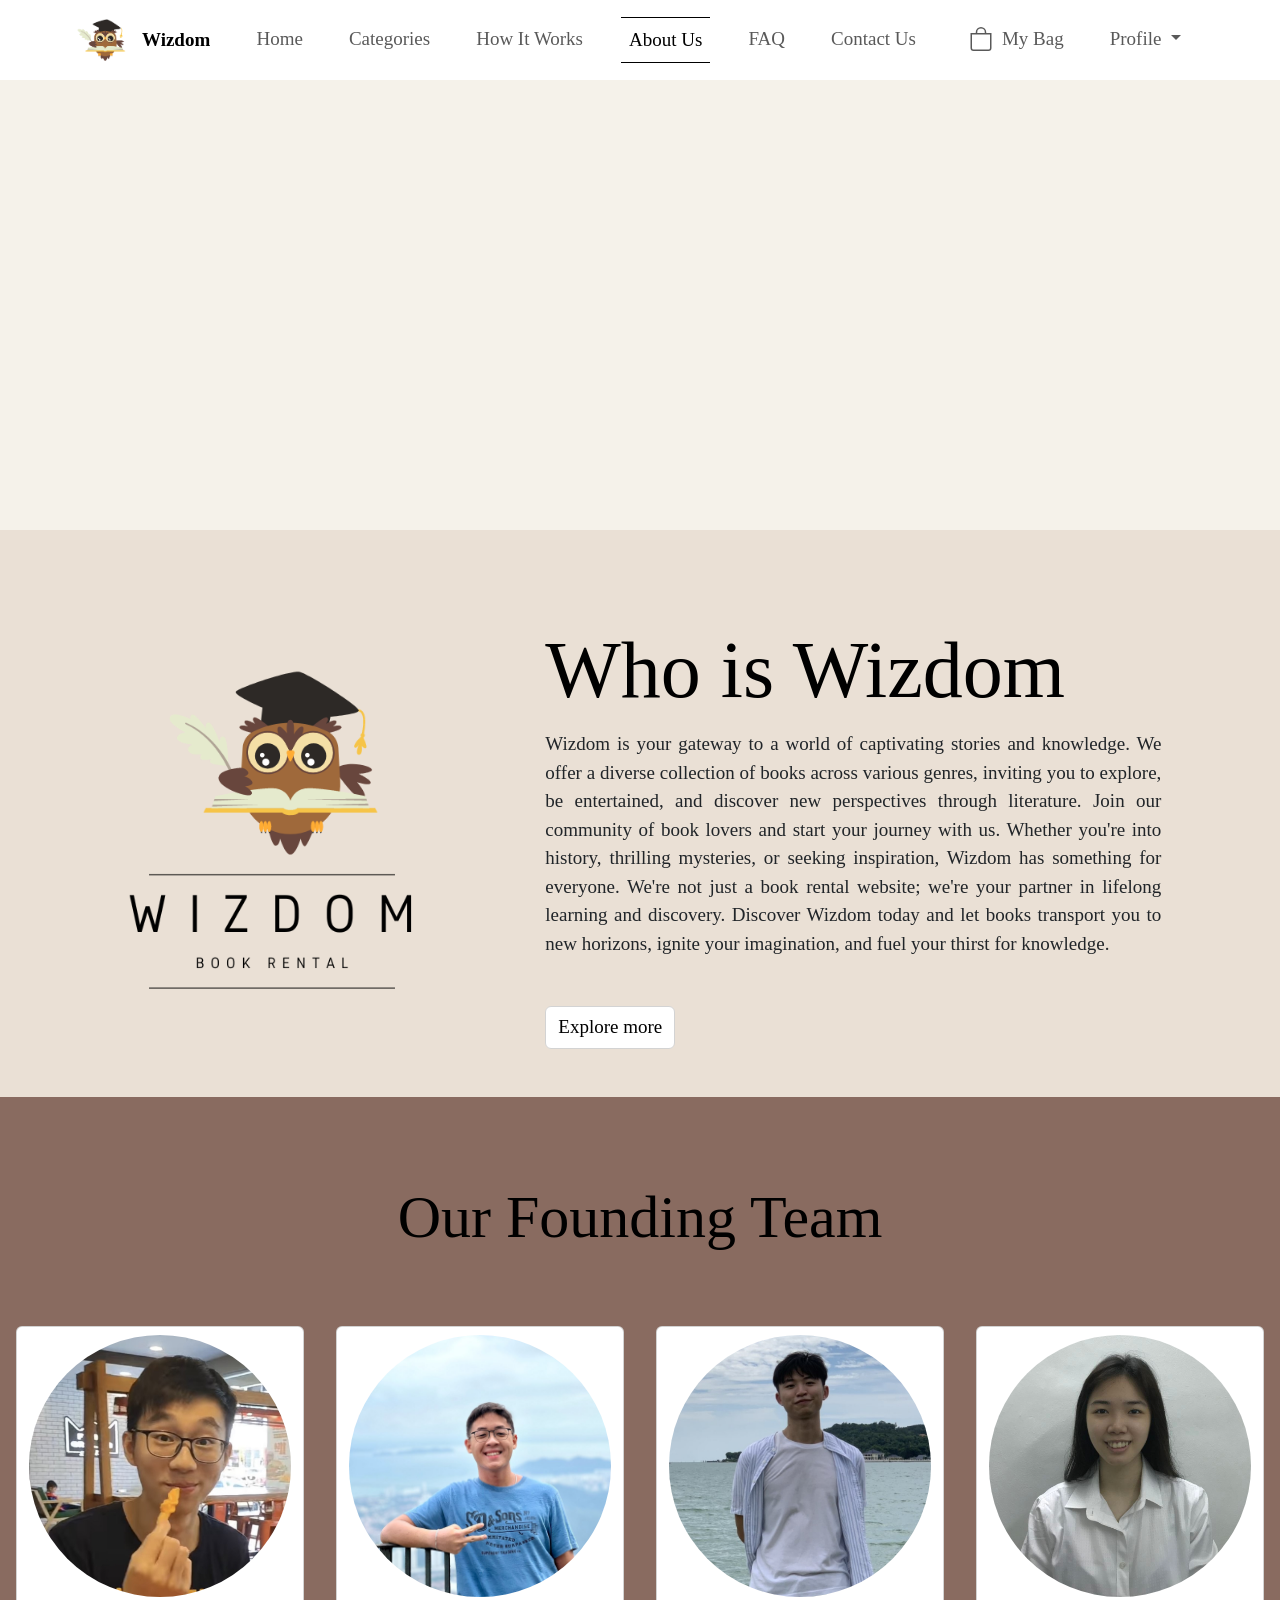
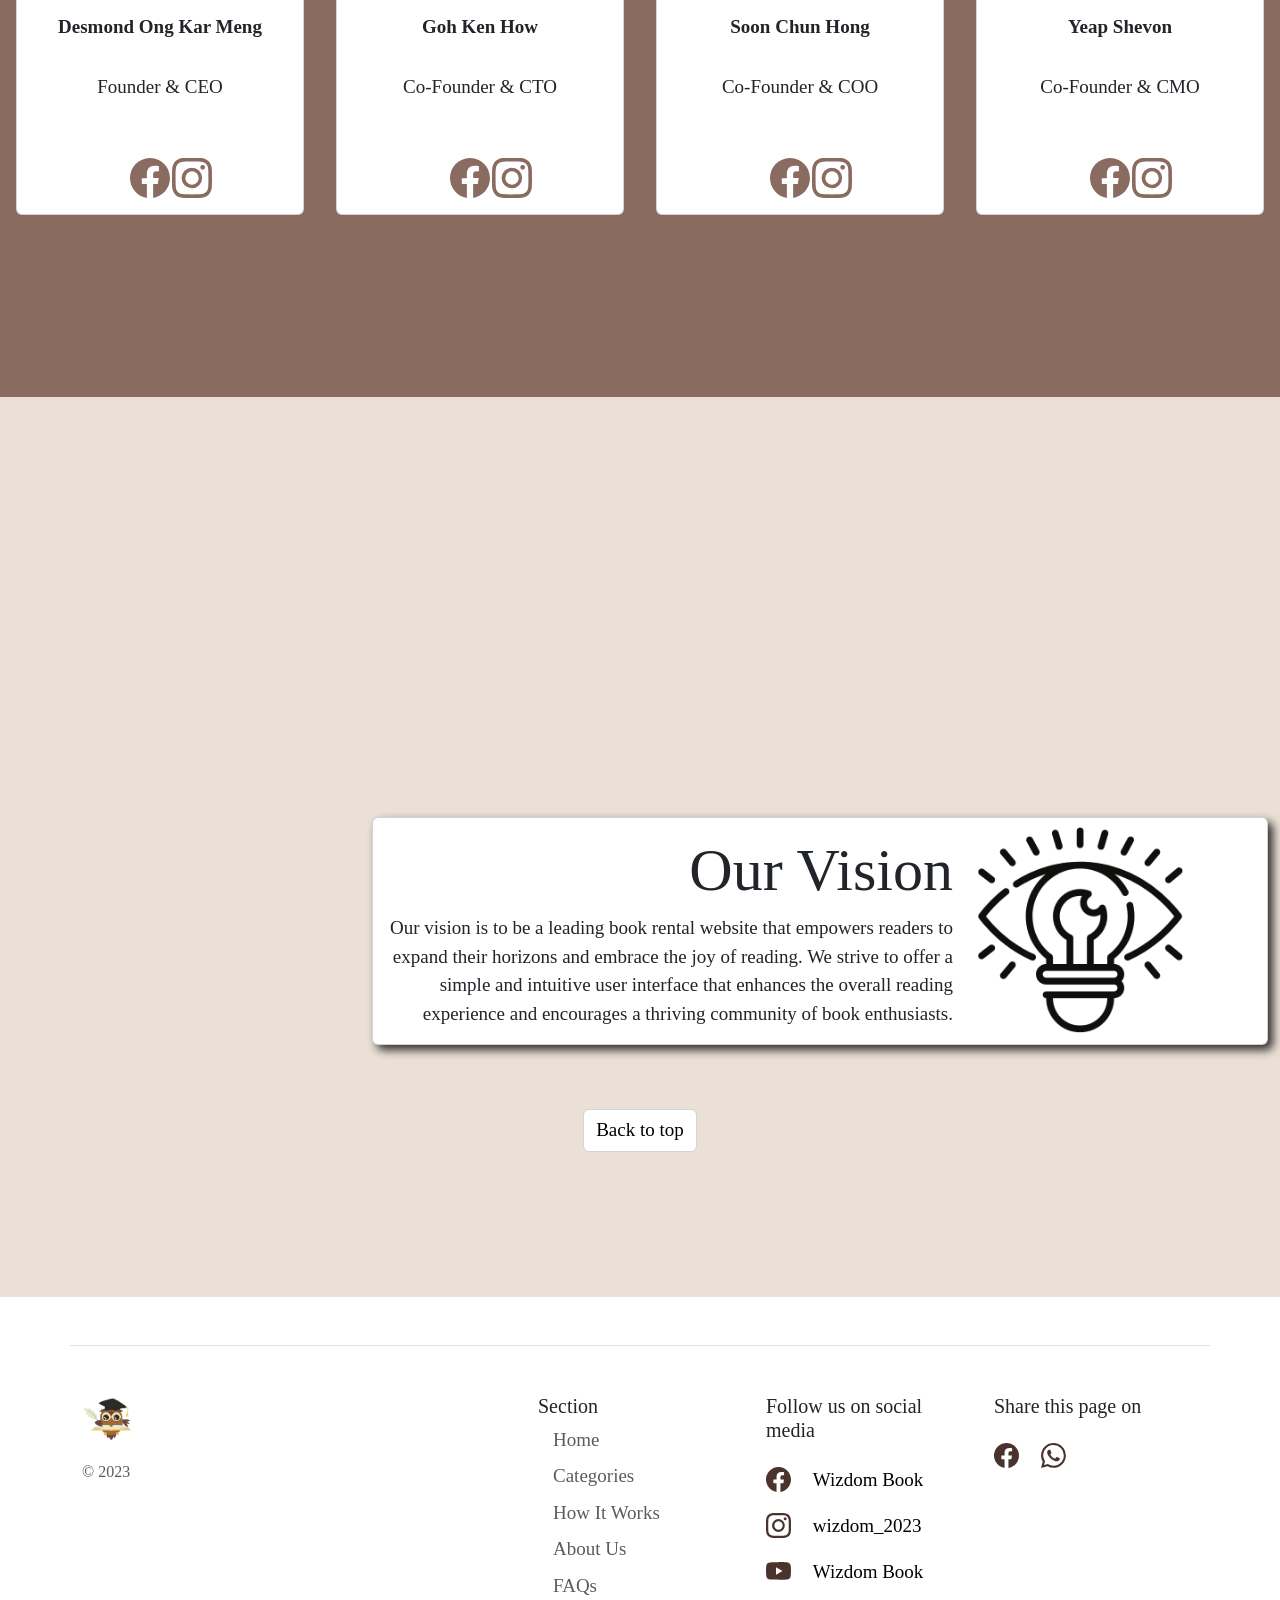
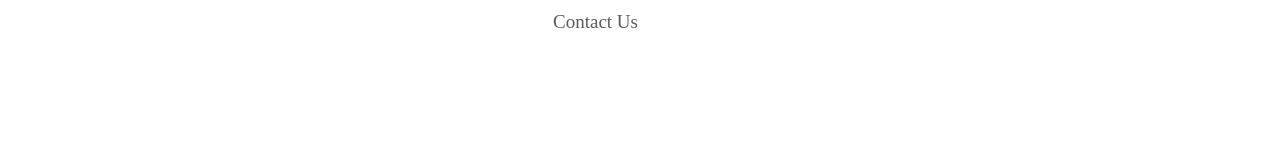
==== about.html @ a6ec418d "done finalizing" ====
<!DOCTYPE html>
<html lang="en">
  <head>
    <meta charset="utf-8" />
    <meta
      name="viewport"
      content="width=device-width, initial-scale=1, shrink-to-fit=no"
    />

    <!-- Website title and favicon -->
    <title>About Us | Wizdom</title>
    <link rel="icon" type="image/x-icon" href="Media/Logo.png" />

    <!-- CSS sources -->
    <link href="styles.css" rel="stylesheet" />
    <link
      href="https://cdn.jsdelivr.net/npm/bootstrap@5.0.2/dist/css/bootstrap.min.css"
      rel="stylesheet"
      integrity="sha384-EVSTQN3/azprG1Anm3QDgpJLIm9Nao0Yz1ztcQTwFspd3yD65VohhpuuCOmLASjC"
      crossorigin="anonymous"
    />
  </head>

  <body>
    <!-- Navigation bar -->
    <section id="navigation-bar">
      <nav class="navbar fixed-top navbar-expand-lg navbar-light" id="navbar">
        <div class="container-fluid" style="width: 90%">
          <!-- Website logo and name -->
          <a class="navbar-brand" href="home.html">
            <img
              src="Media/Logo.png"
              alt="WizdomLogo"
              height="50px"
              width="50px"
            />
          </a>
          <a class="navbar-brand fw-bold" href="home.html">Wizdom</a>

          <!-- Button that toggles the collapsible navigation menu -->
          <button
            class="navbar-toggler"
            type="button"
            data-bs-toggle="collapse"
            data-bs-target="#navbarSupportedContent"
            aria-controls="navbarSupportedContent"
            aria-expanded="false"
            aria-label="Toggle navigation"
          >
            <span class="navbar-toggler-icon"></span>
          </button>

          <!-- Navigation Links -->
          <div
            class="collapse navbar-collapse justify-content-center"
            id="navbarSupportedContent"
          >
            <div class="navbar-nav ms-auto">
              <a class="nav-link" href="home.html"> Home </a>

              <a class="nav-link" href="categories.html"> Categories </a>

              <a class="nav-link" href="howitworks.html"> How It Works </a>

              <a class="nav-link active" aria-current="page" href="#">
                About Us
              </a>

              <a class="nav-link" href="faq.html"> FAQ </a>

              <a class="nav-link" href="contactus.html"> Contact Us </a>
            </div>

            <div class="navbar-nav ms-auto">
              <a class="nav-link" href="bag.html">
                <svg
                  xmlns="http://www.w3.org/2000/svg"
                  width="24"
                  height="24"
                  fill="currentColor"
                  class="bi bi-bag mb-1 me-1"
                  viewBox="0 0 16 16"
                >
                  <path
                    d="M8 1a2.5 2.5 0 0 1 2.5 2.5V4h-5v-.5A2.5 2.5 0 0 1 8 1zm3.5 3v-.5a3.5 3.5 0 1 0-7 0V4H1v10a2 2 0 0 0 2 2h10a2 2 0 0 0 2-2V4h-3.5zM2 5h12v9a1 1 0 0 1-1 1H3a1 1 0 0 1-1-1V5z"
                  />
                </svg>
                My Bag
              </a>

              <li class="nav-item dropdown">
                <a
                  class="nav-link dropdown-toggle"
                  href="#"
                  id="navbarDropdownMenuLink"
                  role="button"
                  data-bs-toggle="dropdown"
                  aria-expanded="false"
                >
                  Profile
                </a>
                <ul
                  class="dropdown-menu"
                  aria-labelledby="navbarDropdownMenuLink"
                >
                  <li>
                    <a class="dropdown-item" href="profile.html">
                      View My Profile
                    </a>
                  </li>
                  <li>
                    <a class="dropdown-item" id="logoutLink"> Log Out </a>
                  </li>
                </ul>
              </li>
            </div>
          </div>
        </div>
      </nav>
    </section>

    <section id="aboutUsSection">
      <section
        class="section fade-in-section align-items-start"
        style="background-color: #eae0d5; height: 100%"
      >
        <div
          class="container-fluid d-flex justify-content-center"
          style="background-color: #f5f2ea"
        >
          <video
            autoplay
            loop
            muted
            style="height: 50vh; max-width: 100%"
            width="100%"
          >
            <source src="Media/AboutUsVideo.mp4" type="video/mp4" />
            Your browser does not support the video tag.
          </video>
        </div>
      </section>
      <section
        class="section align-items-start pb-5"
        style="background-color: #eae0d5; height: 100%"
        id="whoIsWizdomSection"
      >
        <div class="container-fluid">
          <div class="row justify-content-center align-items-center">
            <div class="col-md-4">
              <img src="Media/LogoWithoutBackground.png" class="img-fluid" />
            </div>

            <div class="col-md-6 mx-5 welcome-text-column">
              <div class="section-title">Who is Wizdom</div>

              <div class="section-info">
                Wizdom is your gateway to a world of captivating stories and
                knowledge. We offer a diverse collection of books across various
                genres, inviting you to explore, be entertained, and discover
                new perspectives through literature. Join our community of book
                lovers and start your journey with us. Whether you're into
                history, thrilling mysteries, or seeking inspiration, Wizdom has
                something for everyone. We're not just a book rental website;
                we're your partner in lifelong learning and discovery. Discover
                Wizdom today and let books transport you to new horizons, ignite
                your imagination, and fuel your thirst for knowledge.
              </div>

              <a href="#founderSection" type="button" class="btn home-btn mt-5">
                Explore more
              </a>
            </div>
          </div>
        </div>
      </section>
      <section
        class="section fade-in-section pb-5"
        style="background-color: #896b60"
        id="founderSection"
      >
        <div class="container-fluid">
          <div class="col text-center section-title mt-3">
            Our Founding Team
          </div>
          <div class="row justify-content-center align-items-center mt-5">
            <div class="card mx-3 my-3" style="width: 18rem" id="founder1">
              <img
                src="Media/DesmondOngKarMeng.jpg"
                class="card-img-top rounded-circle img-fluid mt-2"
                alt="DesmondOngKarMeng"
              />
              <div class="card-body section-info text-center fw-bold">
                Desmond Ong Kar Meng
              </div>
              <div class="card-body section-info text-center">
                Founder & CEO
              </div>
              <div class="card-body section-info text-center">
                <div class="row justify-content-center mt-4">
                  <div class="col-md-2 text-center">
                    <a
                      href="https://www.facebook.com/desmond.ongkarmeng"
                      class="facebook-link"
                      target="_blank"
                    >
                      <svg
                        xmlns="http://www.w3.org/2000/svg"
                        width="40"
                        height="40"
                        fill="currentColor"
                        class="bi bi-facebook"
                        viewBox="0 0 16 16"
                      >
                        <path
                          d="M16 8.049c0-4.446-3.582-8.05-8-8.05C3.58 0-.002 3.603-.002 8.05c0 4.017 2.926 7.347 6.75 7.951v-5.625h-2.03V8.05H6.75V6.275c0-2.017 1.195-3.131 3.022-3.131.876 0 1.791.157 1.791.157v1.98h-1.009c-.993 0-1.303.621-1.303 1.258v1.51h2.218l-.354 2.326H9.25V16c3.824-.604 6.75-3.934 6.75-7.951z"
                        />
                      </svg>
                    </a>
                  </div>
                  <div class="col-md-2 text-center">
                    <a
                      href="https://www.instagram.com/desmond_ong/"
                      class="insta-link"
                      target="_blank"
                    >
                      <svg
                        xmlns="http://www.w3.org/2000/svg"
                        width="40"
                        height="40"
                        fill="currentColor"
                        class="bi bi-instagram"
                        viewBox="0 0 16 16"
                      >
                        <path
                          d="M8 0C5.829 0 5.556.01 4.703.048 3.85.088 3.269.222 2.76.42a3.917 3.917 0 0 0-1.417.923A3.927 3.927 0 0 0 .42 2.76C.222 3.268.087 3.85.048 4.7.01 5.555 0 5.827 0 8.001c0 2.172.01 2.444.048 3.297.04.852.174 1.433.372 1.942.205.526.478.972.923 1.417.444.445.89.719 1.416.923.51.198 1.09.333 1.942.372C5.555 15.99 5.827 16 8 16s2.444-.01 3.298-.048c.851-.04 1.434-.174 1.943-.372a3.916 3.916 0 0 0 1.416-.923c.445-.445.718-.891.923-1.417.197-.509.332-1.09.372-1.942C15.99 10.445 16 10.173 16 8s-.01-2.445-.048-3.299c-.04-.851-.175-1.433-.372-1.941a3.926 3.926 0 0 0-.923-1.417A3.911 3.911 0 0 0 13.24.42c-.51-.198-1.092-.333-1.943-.372C10.443.01 10.172 0 7.998 0h.003zm-.717 1.442h.718c2.136 0 2.389.007 3.232.046.78.035 1.204.166 1.486.275.373.145.64.319.92.599.28.28.453.546.598.92.11.281.24.705.275 1.485.039.843.047 1.096.047 3.231s-.008 2.389-.047 3.232c-.035.78-.166 1.203-.275 1.485a2.47 2.47 0 0 1-.599.919c-.28.28-.546.453-.92.598-.28.11-.704.24-1.485.276-.843.038-1.096.047-3.232.047s-2.39-.009-3.233-.047c-.78-.036-1.203-.166-1.485-.276a2.478 2.478 0 0 1-.92-.598 2.48 2.48 0 0 1-.6-.92c-.109-.281-.24-.705-.275-1.485-.038-.843-.046-1.096-.046-3.233 0-2.136.008-2.388.046-3.231.036-.78.166-1.204.276-1.486.145-.373.319-.64.599-.92.28-.28.546-.453.92-.598.282-.11.705-.24 1.485-.276.738-.034 1.024-.044 2.515-.045v.002zm4.988 1.328a.96.96 0 1 0 0 1.92.96.96 0 0 0 0-1.92zm-4.27 1.122a4.109 4.109 0 1 0 0 8.217 4.109 4.109 0 0 0 0-8.217zm0 1.441a2.667 2.667 0 1 1 0 5.334 2.667 2.667 0 0 1 0-5.334z"
                        />
                      </svg>
                    </a>
                  </div>
                </div>
              </div>
            </div>

            <div class="card mx-3 my-3" style="width: 18rem" id="founder2">
              <img
                src="Media/GohKenHow.jpg"
                class="card-img-top rounded-circle img-fluid mt-2"
                alt="GohKenHow"
              />
              <div class="card-body section-info text-center fw-bold">
                Goh Ken How
              </div>
              <div class="card-body section-info text-center">
                Co-Founder & CTO
              </div>
              <div class="card-body section-info text-center">
                <div class="row justify-content-center mt-4">
                  <div class="col-md-2 text-center">
                    <a
                      href="https://www.facebook.com/sasuke.goh.96"
                      class="facebook-link"
                      target="_blank"
                    >
                      <svg
                        xmlns="http://www.w3.org/2000/svg"
                        width="40"
                        height="40"
                        fill="currentColor"
                        class="bi bi-facebook"
                        viewBox="0 0 16 16"
                      >
                        <path
                          d="M16 8.049c0-4.446-3.582-8.05-8-8.05C3.58 0-.002 3.603-.002 8.05c0 4.017 2.926 7.347 6.75 7.951v-5.625h-2.03V8.05H6.75V6.275c0-2.017 1.195-3.131 3.022-3.131.876 0 1.791.157 1.791.157v1.98h-1.009c-.993 0-1.303.621-1.303 1.258v1.51h2.218l-.354 2.326H9.25V16c3.824-.604 6.75-3.934 6.75-7.951z"
                        />
                      </svg>
                    </a>
                  </div>
                  <div class="col-md-2 text-center">
                    <a
                      href="https://www.instagram.com/__kenhow__/"
                      class="insta-link"
                      target="_blank"
                    >
                      <svg
                        xmlns="http://www.w3.org/2000/svg"
                        width="40"
                        height="40"
                        fill="currentColor"
                        class="bi bi-instagram"
                        viewBox="0 0 16 16"
                      >
                        <path
                          d="M8 0C5.829 0 5.556.01 4.703.048 3.85.088 3.269.222 2.76.42a3.917 3.917 0 0 0-1.417.923A3.927 3.927 0 0 0 .42 2.76C.222 3.268.087 3.85.048 4.7.01 5.555 0 5.827 0 8.001c0 2.172.01 2.444.048 3.297.04.852.174 1.433.372 1.942.205.526.478.972.923 1.417.444.445.89.719 1.416.923.51.198 1.09.333 1.942.372C5.555 15.99 5.827 16 8 16s2.444-.01 3.298-.048c.851-.04 1.434-.174 1.943-.372a3.916 3.916 0 0 0 1.416-.923c.445-.445.718-.891.923-1.417.197-.509.332-1.09.372-1.942C15.99 10.445 16 10.173 16 8s-.01-2.445-.048-3.299c-.04-.851-.175-1.433-.372-1.941a3.926 3.926 0 0 0-.923-1.417A3.911 3.911 0 0 0 13.24.42c-.51-.198-1.092-.333-1.943-.372C10.443.01 10.172 0 7.998 0h.003zm-.717 1.442h.718c2.136 0 2.389.007 3.232.046.78.035 1.204.166 1.486.275.373.145.64.319.92.599.28.28.453.546.598.92.11.281.24.705.275 1.485.039.843.047 1.096.047 3.231s-.008 2.389-.047 3.232c-.035.78-.166 1.203-.275 1.485a2.47 2.47 0 0 1-.599.919c-.28.28-.546.453-.92.598-.28.11-.704.24-1.485.276-.843.038-1.096.047-3.232.047s-2.39-.009-3.233-.047c-.78-.036-1.203-.166-1.485-.276a2.478 2.478 0 0 1-.92-.598 2.48 2.48 0 0 1-.6-.92c-.109-.281-.24-.705-.275-1.485-.038-.843-.046-1.096-.046-3.233 0-2.136.008-2.388.046-3.231.036-.78.166-1.204.276-1.486.145-.373.319-.64.599-.92.28-.28.546-.453.92-.598.282-.11.705-.24 1.485-.276.738-.034 1.024-.044 2.515-.045v.002zm4.988 1.328a.96.96 0 1 0 0 1.92.96.96 0 0 0 0-1.92zm-4.27 1.122a4.109 4.109 0 1 0 0 8.217 4.109 4.109 0 0 0 0-8.217zm0 1.441a2.667 2.667 0 1 1 0 5.334 2.667 2.667 0 0 1 0-5.334z"
                        />
                      </svg>
                    </a>
                  </div>
                </div>
              </div>
            </div>
            <div class="card mx-3 my-3" style="width: 18rem" id="founder3">
              <img
                src="Media/SoonChunHong.jpg"
                class="card-img-top rounded-circle img-fluid mt-2"
                alt="SoonChunHong"
              />
              <div class="card-body section-info text-center fw-bold">
                Soon Chun Hong
              </div>
              <div class="card-body section-info text-center">
                Co-Founder & COO
              </div>
              <div class="card-body section-info text-center">
                <div class="row justify-content-center mt-4">
                  <div class="col-md-2 text-center">
                    <a
                      href="https://www.facebook.com/chong.soon.338"
                      class="facebook-link"
                      target="_blank"
                    >
                      <svg
                        xmlns="http://www.w3.org/2000/svg"
                        width="40"
                        height="40"
                        fill="currentColor"
                        class="bi bi-facebook"
                        viewBox="0 0 16 16"
                      >
                        <path
                          d="M16 8.049c0-4.446-3.582-8.05-8-8.05C3.58 0-.002 3.603-.002 8.05c0 4.017 2.926 7.347 6.75 7.951v-5.625h-2.03V8.05H6.75V6.275c0-2.017 1.195-3.131 3.022-3.131.876 0 1.791.157 1.791.157v1.98h-1.009c-.993 0-1.303.621-1.303 1.258v1.51h2.218l-.354 2.326H9.25V16c3.824-.604 6.75-3.934 6.75-7.951z"
                        />
                      </svg>
                    </a>
                  </div>
                  <div class="col-md-2 text-center">
                    <a
                      href="https://www.instagram.com/terry_soon_/"
                      class="insta-link"
                      target="_blank"
                    >
                      <svg
                        xmlns="http://www.w3.org/2000/svg"
                        width="40"
                        height="40"
                        fill="currentColor"
                        class="bi bi-instagram"
                        viewBox="0 0 16 16"
                      >
                        <path
                          d="M8 0C5.829 0 5.556.01 4.703.048 3.85.088 3.269.222 2.76.42a3.917 3.917 0 0 0-1.417.923A3.927 3.927 0 0 0 .42 2.76C.222 3.268.087 3.85.048 4.7.01 5.555 0 5.827 0 8.001c0 2.172.01 2.444.048 3.297.04.852.174 1.433.372 1.942.205.526.478.972.923 1.417.444.445.89.719 1.416.923.51.198 1.09.333 1.942.372C5.555 15.99 5.827 16 8 16s2.444-.01 3.298-.048c.851-.04 1.434-.174 1.943-.372a3.916 3.916 0 0 0 1.416-.923c.445-.445.718-.891.923-1.417.197-.509.332-1.09.372-1.942C15.99 10.445 16 10.173 16 8s-.01-2.445-.048-3.299c-.04-.851-.175-1.433-.372-1.941a3.926 3.926 0 0 0-.923-1.417A3.911 3.911 0 0 0 13.24.42c-.51-.198-1.092-.333-1.943-.372C10.443.01 10.172 0 7.998 0h.003zm-.717 1.442h.718c2.136 0 2.389.007 3.232.046.78.035 1.204.166 1.486.275.373.145.64.319.92.599.28.28.453.546.598.92.11.281.24.705.275 1.485.039.843.047 1.096.047 3.231s-.008 2.389-.047 3.232c-.035.78-.166 1.203-.275 1.485a2.47 2.47 0 0 1-.599.919c-.28.28-.546.453-.92.598-.28.11-.704.24-1.485.276-.843.038-1.096.047-3.232.047s-2.39-.009-3.233-.047c-.78-.036-1.203-.166-1.485-.276a2.478 2.478 0 0 1-.92-.598 2.48 2.48 0 0 1-.6-.92c-.109-.281-.24-.705-.275-1.485-.038-.843-.046-1.096-.046-3.233 0-2.136.008-2.388.046-3.231.036-.78.166-1.204.276-1.486.145-.373.319-.64.599-.92.28-.28.546-.453.92-.598.282-.11.705-.24 1.485-.276.738-.034 1.024-.044 2.515-.045v.002zm4.988 1.328a.96.96 0 1 0 0 1.92.96.96 0 0 0 0-1.92zm-4.27 1.122a4.109 4.109 0 1 0 0 8.217 4.109 4.109 0 0 0 0-8.217zm0 1.441a2.667 2.667 0 1 1 0 5.334 2.667 2.667 0 0 1 0-5.334z"
                        />
                      </svg>
                    </a>
                  </div>
                </div>
              </div>
            </div>
            <div class="card mx-3 my-3" style="width: 18rem" id="founder4">
              <img
                src="Media/YeapShevon.jpg"
                class="card-img-top rounded-circle img-fluid mt-2"
                alt="YeapShevon"
              />
              <div class="card-body section-info text-center fw-bold">
                Yeap Shevon
              </div>
              <div class="card-body section-info text-center">
                Co-Founder & CMO
              </div>
              <div class="card-body section-info text-center">
                <div class="row justify-content-center mt-4">
                  <div class="col-md-2 text-center">
                    <a
                      href="https://www.facebook.com/yeap.vonvon"
                      class="facebook-link"
                      target="_blank"
                    >
                      <svg
                        xmlns="http://www.w3.org/2000/svg"
                        width="40"
                        height="40"
                        fill="currentColor"
                        class="bi bi-facebook"
                        viewBox="0 0 16 16"
                      >
                        <path
                          d="M16 8.049c0-4.446-3.582-8.05-8-8.05C3.58 0-.002 3.603-.002 8.05c0 4.017 2.926 7.347 6.75 7.951v-5.625h-2.03V8.05H6.75V6.275c0-2.017 1.195-3.131 3.022-3.131.876 0 1.791.157 1.791.157v1.98h-1.009c-.993 0-1.303.621-1.303 1.258v1.51h2.218l-.354 2.326H9.25V16c3.824-.604 6.75-3.934 6.75-7.951z"
                        />
                      </svg>
                    </a>
                  </div>
                  <div class="col-md-2 text-center">
                    <a
                      href="https://www.instagram.com/shevon_08/"
                      class="insta-link"
                      target="_blank"
                    >
                      <svg
                        xmlns="http://www.w3.org/2000/svg"
                        width="40"
                        height="40"
                        fill="currentColor"
                        class="bi bi-instagram"
                        viewBox="0 0 16 16"
                      >
                        <path
                          d="M8 0C5.829 0 5.556.01 4.703.048 3.85.088 3.269.222 2.76.42a3.917 3.917 0 0 0-1.417.923A3.927 3.927 0 0 0 .42 2.76C.222 3.268.087 3.85.048 4.7.01 5.555 0 5.827 0 8.001c0 2.172.01 2.444.048 3.297.04.852.174 1.433.372 1.942.205.526.478.972.923 1.417.444.445.89.719 1.416.923.51.198 1.09.333 1.942.372C5.555 15.99 5.827 16 8 16s2.444-.01 3.298-.048c.851-.04 1.434-.174 1.943-.372a3.916 3.916 0 0 0 1.416-.923c.445-.445.718-.891.923-1.417.197-.509.332-1.09.372-1.942C15.99 10.445 16 10.173 16 8s-.01-2.445-.048-3.299c-.04-.851-.175-1.433-.372-1.941a3.926 3.926 0 0 0-.923-1.417A3.911 3.911 0 0 0 13.24.42c-.51-.198-1.092-.333-1.943-.372C10.443.01 10.172 0 7.998 0h.003zm-.717 1.442h.718c2.136 0 2.389.007 3.232.046.78.035 1.204.166 1.486.275.373.145.64.319.92.599.28.28.453.546.598.92.11.281.24.705.275 1.485.039.843.047 1.096.047 3.231s-.008 2.389-.047 3.232c-.035.78-.166 1.203-.275 1.485a2.47 2.47 0 0 1-.599.919c-.28.28-.546.453-.92.598-.28.11-.704.24-1.485.276-.843.038-1.096.047-3.232.047s-2.39-.009-3.233-.047c-.78-.036-1.203-.166-1.485-.276a2.478 2.478 0 0 1-.92-.598 2.48 2.48 0 0 1-.6-.92c-.109-.281-.24-.705-.275-1.485-.038-.843-.046-1.096-.046-3.233 0-2.136.008-2.388.046-3.231.036-.78.166-1.204.276-1.486.145-.373.319-.64.599-.92.28-.28.546-.453.92-.598.282-.11.705-.24 1.485-.276.738-.034 1.024-.044 2.515-.045v.002zm4.988 1.328a.96.96 0 1 0 0 1.92.96.96 0 0 0 0-1.92zm-4.27 1.122a4.109 4.109 0 1 0 0 8.217 4.109 4.109 0 0 0 0-8.217zm0 1.441a2.667 2.667 0 1 1 0 5.334 2.667 2.667 0 0 1 0-5.334z"
                        />
                      </svg>
                    </a>
                  </div>
                </div>
              </div>
            </div>
          </div>
          <div class="col-md-3 mx-auto d-flex justify-content-center">
            <a
              href="#missionVisionSection"
              type="button"
              class="btn home-btn mt-5 mb-5"
            >
              Explore more
            </a>
          </div>
        </div>
      </section>
      <section
        class="section fade-in-section pb-5"
        style="background-color: #eae0d5"
        id="missionVisionSection"
      >
        <div class="container-fluid">
          <div
            class="card mb-3 me-auto text-start"
            style="max-width: 70vw"
            id="missionCard"
          >
            <div class="row g-0">
              <div class="col-md-3">
                <img
                  src="Media/Mission.png"
                  height="250px"
                  width="250px"
                  class="img-fluid rounded-start"
                  alt="MissionIcon"
                />
              </div>
              <div class="col-md-8">
                <div class="card-body">
                  <h5 class="card-title section-title">Our Mission</h5>
                  <p class="card-text section-info text-start">
                    Our mission is to foster a love for reading and lifelong
                    learning by providing a wide selection of books across
                    various genres and categories. We aim to connect readers
                    from around the world and create a platform that encourages
                    exploration and discovery through literature.
                  </p>
                </div>
              </div>
            </div>
          </div>
          <div
            class="card mb-3 ms-auto text-end"
            style="max-width: 70vw"
            id="visionCard"
          >
            <div class="row g-0">
              <div class="col-md-8">
                <div class="card-body">
                  <h5 class="card-title section-title">Our Vision</h5>
                  <p class="card-text section-info text-end">
                    Our vision is to be a leading book rental website that
                    empowers readers to expand their horizons and embrace the
                    joy of reading. We strive to offer a simple and intuitive
                    user interface that enhances the overall reading experience
                    and encourages a thriving community of book enthusiasts.
                  </p>
                </div>
              </div>
              <div class="col-md-3">
                <img
                  src="Media/Vision.png"
                  height="250px"
                  width="250px"
                  class="img-fluid rounded-start"
                  alt="VisionIcon"
                />
              </div>
            </div>
          </div>

          <div class="col-md-3 mx-auto d-flex justify-content-center">
            <a href="#" type="button" class="btn home-btn mt-5">
              Back to top
            </a>
          </div>
        </div>
      </section>
    </section>
    <section id="footer">
      <div class="container">
        <footer
          class="row row-cols-1 row-cols-sm-2 row-cols-md-5 py-5 my-5 border-top"
        >
          <div class="col mb-3">
            <a
              href="home.html"
              class="d-flex align-items-center mb-3 link-dark text-decoration-none"
            >
              <img src="Media/Logo.png" width="50" height="50" />
            </a>
            <p class="text-muted">&copy; 2023</p>
          </div>

          <div class="col mb-3"></div>

          <div class="col mb-3">
            <h5>Section</h5>
            <ul class="nav flex-column">
              <li class="nav-item mb-2">
                <a href="home.html" class="nav-link p-0 text-muted">Home</a>
              </li>
              <li class="nav-item mb-2">
                <a href="categories.html" class="nav-link p-0 text-muted"
                  >Categories</a
                >
              </li>
              <li class="nav-item mb-2">
                <a href="howitworks.html" class="nav-link p-0 text-muted"
                  >How It Works</a
                >
              </li>
              <li class="nav-item mb-2">
                <a href="#" class="nav-link p-0 text-muted">About Us</a>
              </li>
              <li class="nav-item mb-2">
                <a href="faq.html" class="nav-link p-0 text-muted">FAQs</a>
              </li>
              <li class="nav-item mb-2">
                <a href="contactus.html" class="nav-link p-0 text-muted"
                  >Contact Us</a
                >
              </li>
            </ul>
          </div>

          <div class="col mb-3">
            <div class="col-md-11">
              <h5>Follow us on social media</h5>
            </div>

            <div class="col-md-11 row">
              <div class="col-md-3 section-info mt-3">
                <svg
                  xmlns="http://www.w3.org/2000/svg"
                  width="25"
                  height="25"
                  fill="#4A332D"
                  class="bi bi-facebook me-1 mb-1"
                  viewBox="0 0 16 16"
                >
                  <path
                    d="M16 8.049c0-4.446-3.582-8.05-8-8.05C3.58 0-.002 3.603-.002 8.05c0 4.017 2.926 7.347 6.75 7.951v-5.625h-2.03V8.05H6.75V6.275c0-2.017 1.195-3.131 3.022-3.131.876 0 1.791.157 1.791.157v1.98h-1.009c-.993 0-1.303.621-1.303 1.258v1.51h2.218l-.354 2.326H9.25V16c3.824-.604 6.75-3.934 6.75-7.951z"
                  />
                </svg>
              </div>
              <div class="col-md-9 section-info mt-3">
                <a
                  href="https://www.facebook.com/Wizdom.book1/"
                  target="_blank"
                  id="facebookLink"
                >
                  Wizdom Book
                </a>
              </div>
            </div>
            <div class="col-md-11 row">
              <div class="col-md-3 section-info mt-3">
                <svg
                  xmlns="http://www.w3.org/2000/svg"
                  width="25"
                  height="25"
                  fill="#4A332D"
                  class="bi bi-instagram me-1 mb-1"
                  viewBox="0 0 16 16"
                >
                  <path
                    d="M8 0C5.829 0 5.556.01 4.703.048 3.85.088 3.269.222 2.76.42a3.917 3.917 0 0 0-1.417.923A3.927 3.927 0 0 0 .42 2.76C.222 3.268.087 3.85.048 4.7.01 5.555 0 5.827 0 8.001c0 2.172.01 2.444.048 3.297.04.852.174 1.433.372 1.942.205.526.478.972.923 1.417.444.445.89.719 1.416.923.51.198 1.09.333 1.942.372C5.555 15.99 5.827 16 8 16s2.444-.01 3.298-.048c.851-.04 1.434-.174 1.943-.372a3.916 3.916 0 0 0 1.416-.923c.445-.445.718-.891.923-1.417.197-.509.332-1.09.372-1.942C15.99 10.445 16 10.173 16 8s-.01-2.445-.048-3.299c-.04-.851-.175-1.433-.372-1.941a3.926 3.926 0 0 0-.923-1.417A3.911 3.911 0 0 0 13.24.42c-.51-.198-1.092-.333-1.943-.372C10.443.01 10.172 0 7.998 0h.003zm-.717 1.442h.718c2.136 0 2.389.007 3.232.046.78.035 1.204.166 1.486.275.373.145.64.319.92.599.28.28.453.546.598.92.11.281.24.705.275 1.485.039.843.047 1.096.047 3.231s-.008 2.389-.047 3.232c-.035.78-.166 1.203-.275 1.485a2.47 2.47 0 0 1-.599.919c-.28.28-.546.453-.92.598-.28.11-.704.24-1.485.276-.843.038-1.096.047-3.232.047s-2.39-.009-3.233-.047c-.78-.036-1.203-.166-1.485-.276a2.478 2.478 0 0 1-.92-.598 2.48 2.48 0 0 1-.6-.92c-.109-.281-.24-.705-.275-1.485-.038-.843-.046-1.096-.046-3.233 0-2.136.008-2.388.046-3.231.036-.78.166-1.204.276-1.486.145-.373.319-.64.599-.92.28-.28.546-.453.92-.598.282-.11.705-.24 1.485-.276.738-.034 1.024-.044 2.515-.045v.002zm4.988 1.328a.96.96 0 1 0 0 1.92.96.96 0 0 0 0-1.92zm-4.27 1.122a4.109 4.109 0 1 0 0 8.217 4.109 4.109 0 0 0 0-8.217zm0 1.441a2.667 2.667 0 1 1 0 5.334 2.667 2.667 0 0 1 0-5.334z"
                  />
                </svg>
              </div>
              <div class="col-md-9 section-info mt-3">
                <a
                  href="https://www.instagram.com/wizdom_2023/"
                  target="_blank"
                  id="instaLink"
                >
                  wizdom_2023
                </a>
              </div>
            </div>
            <div class="col-md-11 row">
              <div class="col-md-3 section-info mt-3">
                <svg
                  xmlns="http://www.w3.org/2000/svg"
                  width="25"
                  height="25"
                  fill="#4A332D"
                  class="bi bi-youtube me-1 mb-1"
                  viewBox="0 0 16 16"
                >
                  <path
                    d="M8.051 1.999h.089c.822.003 4.987.033 6.11.335a2.01 2.01 0 0 1 1.415 1.42c.101.38.172.883.22 1.402l.01.104.022.26.008.104c.065.914.073 1.77.074 1.957v.075c-.001.194-.01 1.108-.082 2.06l-.008.105-.009.104c-.05.572-.124 1.14-.235 1.558a2.007 2.007 0 0 1-1.415 1.42c-1.16.312-5.569.334-6.18.335h-.142c-.309 0-1.587-.006-2.927-.052l-.17-.006-.087-.004-.171-.007-.171-.007c-1.11-.049-2.167-.128-2.654-.26a2.007 2.007 0 0 1-1.415-1.419c-.111-.417-.185-.986-.235-1.558L.09 9.82l-.008-.104A31.4 31.4 0 0 1 0 7.68v-.123c.002-.215.01-.958.064-1.778l.007-.103.003-.052.008-.104.022-.26.01-.104c.048-.519.119-1.023.22-1.402a2.007 2.007 0 0 1 1.415-1.42c.487-.13 1.544-.21 2.654-.26l.17-.007.172-.006.086-.003.171-.007A99.788 99.788 0 0 1 7.858 2h.193zM6.4 5.209v4.818l4.157-2.408L6.4 5.209z"
                  />
                </svg>
              </div>
              <div class="col-md-9 section-info mt-3">
                <a
                  href="https://www.youtube.com/channel/UC8SMWzkFEbGFroKqyXRJFdA"
                  target="_blank"
                  id="youtubeLink"
                >
                  Wizdom Book
                </a>
              </div>
            </div>
          </div>

          <div class="col mb-3">
            <div class="col-md-11">
              <h5>Share this page on</h5>
            </div>

            <div class="col-md-11 row" id="socialMediaShare">
              <div class="col-md-3 section-info mt-3">
                <a
                  href="https://www.facebook.com/sharer/sharer.php?u=https://www.facebook.com/Wizdom.book1/"
                  target="_blank"
                >
                  <svg
                    xmlns="http://www.w3.org/2000/svg"
                    width="25"
                    height="25"
                    fill="#4A332D"
                    class="bi bi-facebook me-1 mb-1"
                    viewBox="0 0 16 16"
                  >
                    <path
                      d="M16 8.049c0-4.446-3.582-8.05-8-8.05C3.58 0-.002 3.603-.002 8.05c0 4.017 2.926 7.347 6.75 7.951v-5.625h-2.03V8.05H6.75V6.275c0-2.017 1.195-3.131 3.022-3.131.876 0 1.791.157 1.791.157v1.98h-1.009c-.993 0-1.303.621-1.303 1.258v1.51h2.218l-.354 2.326H9.25V16c3.824-.604 6.75-3.934 6.75-7.951z"
                    />
                  </svg>
                </a>
              </div>

              <div class="col-md-1 section-info mt-3">
                <a
                  href="https://api.whatsapp.com/send?text=Hello book lovers! 📚 Explore the world of knowledge with Wizdom, the ultimate book rental website. Discover a wide range of captivating books waiting to be read. Whether you're into thrillers, history, or exploring new genres, Wizdom has something for everyone. 🔗 Visit Wizdom now: [Your Website URL] Share this literary treasure with your friends and embark on a reading adventure together! Happy reading! 📖✨"
                  target="_blank"
                >
                  <svg
                    xmlns="http://www.w3.org/2000/svg"
                    width="25"
                    height="25"
                    fill="#4A332D"
                    class="bi bi-whatsapp me-1 mb-1"
                    viewBox="0 0 16 16"
                  >
                    <path
                      d="M13.601 2.326A7.854 7.854 0 0 0 7.994 0C3.627 0 .068 3.558.064 7.926c0 1.399.366 2.76 1.057 3.965L0 16l4.204-1.102a7.933 7.933 0 0 0 3.79.965h.004c4.368 0 7.926-3.558 7.93-7.93A7.898 7.898 0 0 0 13.6 2.326zM7.994 14.521a6.573 6.573 0 0 1-3.356-.92l-.24-.144-2.494.654.666-2.433-.156-.251a6.56 6.56 0 0 1-1.007-3.505c0-3.626 2.957-6.584 6.591-6.584a6.56 6.56 0 0 1 4.66 1.931 6.557 6.557 0 0 1 1.928 4.66c-.004 3.639-2.961 6.592-6.592 6.592zm3.615-4.934c-.197-.099-1.17-.578-1.353-.646-.182-.065-.315-.099-.445.099-.133.197-.513.646-.627.775-.114.133-.232.148-.43.05-.197-.1-.836-.308-1.592-.985-.59-.525-.985-1.175-1.103-1.372-.114-.198-.011-.304.088-.403.087-.088.197-.232.296-.346.1-.114.133-.198.198-.33.065-.134.034-.248-.015-.347-.05-.099-.445-1.076-.612-1.47-.16-.389-.323-.335-.445-.34-.114-.007-.247-.007-.38-.007a.729.729 0 0 0-.529.247c-.182.198-.691.677-.691 1.654 0 .977.71 1.916.81 2.049.098.133 1.394 2.132 3.383 2.992.47.205.84.326 1.129.418.475.152.904.129 1.246.08.38-.058 1.171-.48 1.338-.943.164-.464.164-.86.114-.943-.049-.084-.182-.133-.38-.232z"
                    />
                  </svg>
                </a>
              </div>
            </div>
          </div>
        </footer>
      </div>
    </section>
    <!-- JavaScripts -->
    <!-- Bootstrap 5 JavaScript library -->
    <script
      src="https://cdn.jsdelivr.net/npm/bootstrap@5.0.2/dist/js/bootstrap.min.js"
      integrity="sha384-cVKIPhGWiC2Al4u+LWgxfKTRIcfu0JTxR+EQDz/bgldoEyl4H0zUF0QKbrJ0EcQF"
      crossorigin="anonymous"
    ></script>

    <!-- jQuery library from CDN -->
    <script src="https://code.jquery.com/jquery-3.6.0.min.js"></script>

    <!-- External JavaScript files -->
    <script src="navbar.js"></script>
    <script src="scrollreveal.min.js"></script>
    <script src="styles.js"></script>
    <script src="about.js"></script>
  </body>
</html>
---- styles.css ----
/* Import font from external source */
@font-face {
  font-family: Gidole;
  src: url(fonts/Gidole-Regular.otf);
}

body {
  font-family: Gidole !important;
}

#profilePicture:hover {
  opacity: 0.6;
}

#exploreWebSection .card-title {
  font-size: 30px;
}

/* Define a class for handling overflow */
.overflowed {
  height: 100% !important;
  /* When overflow occurs, set height to 100% */
}

#missionVisionSection .card,
#workSection .card,
#workSection iframe {
  box-shadow: 5px 5px 10px rgba(0, 0, 0, 0.8);
}

/* Add this CSS to your styles.css file or a custom CSS file */
#navbarSupportedContent {
  background-color: #fff;
  /* Replace 'your-color-here' with your desired background color */
  transition: background-color 0.2s ease-in-out;
}
.owl-container {
  width: 400px;
  height: 300px;
  position: relative;
}

#left-eye,
#right-eye {
  transform-origin: center center;
  animation: blink 2s infinite alternate;
}

@keyframes blink {
  0% {
    transform: scaleY(1);
  }
  100% {
    transform: scaleY(0.1);
  }
}

#exploreWebSection a {
  text-decoration: none !important;
  color: #000000 !important;
}

#signUpLink,
#signInLink,
#contactUsLink,
#rulesAndRegulationsLink,
#founderSection a:not(#founderSection .btn),
#howItWorksLink {
  text-decoration: none !important;
  color: #896b60 !important;
  transition: color 0.2s ease-in-out;
}

#locationLink,
#phoneLink,
#whatsAppLink,
#emailLink,
#facebookLink,
#instaLink,
#youtubeLink {
  text-decoration: none !important;
  color: #000000 !important;
  transition: color 0.2s ease-in-out;
}

#signUpLink:hover,
#signInLink:hover,
#contactUsLink:hover,
#rulesAndRegulationsLink:hover,
#locationLink:hover,
#phoneLink:hover,
#whatsAppLink:hover,
#emailLink:hover,
#facebookLink:hover,
#instaLink:hover,
#youtubeLink:hover,
#founderSection a:not(#founderSection .btn):hover,
#footer .link-dark:hover,
#howItWorksLink:hover {
  color: #6c4a3f !important;
}

#socialMediaShare svg:hover {
  fill: #6c4a3f !important;
}

#signUpLink:focus,
#signInLink:focus,
#contactUsLink:focus,
#rulesAndRegulationsLink:hover,
#locationLink:focus,
#phoneLink:focus,
#whatsAppLink:focus,
#emailLink:focus,
#facebookLink:focus,
#instaLink:focus,
#youtubeLink:focus,
#founderSection a:not(#founderSection .btn):focus,
#footer .link-dark:focus,
#howItWorksLink:focus {
  color: #4a332d !important;
}

#signInSection,
#signUpSection {
  background-color: #f5f2ea;
  border: 2px solid #eae0d5;
  box-shadow: 5px 5px 10px rgba(0, 0, 0, 0.8);
}

#homeWelcomeSection,
#faqWelcomeSection,
#workWelcomeSection,
#aboutUsWelcomeSection,
#contactWelcomeSection {
  background-color: #eae0d5;
}

#signInSection .form-control,
#signUpSection .form-control,
#inquiryForm .form-control {
  border-color: #d3d3d3 !important;
}

#signInSection .form-control:focus,
#signUpSection .form-control:focus,
#inquiryForm .form-control:focus {
  border-color: #d3d3d3 !important;
  box-shadow: 0 0 5px 2px #896b60 !important;
}

#signInSection input,
#signUpSection input,
#inquiryForm input {
  font-size: 20px !important;
}

#signInSection .home-btn,
#signUpSection .home-btn,
#inquiryForm .home-btn {
  width: 100%;
  background-color: #c6ac8f !important;
  transition: background-color 0.2 ease-in-out, color 0.2s ease-in-out;
}

#signInSection .home-btn:hover,
#signUpSection .home-btn:hover,
#inquiryForm .home-btn:hover {
  background-color: #896b60 !important;
  color: #fff !important;
}

#signInSection .home-btn:focus,
#signUpSection .home-btn:focus,
#inquiryForm .home-btn:focus {
  background-color: #6c4a3f !important;
  color: #fff !important;
}

.btn:not(.home-btn),
.home-btn,
.accordion-button {
  background-color: #fff !important;
  border-color: #d3d3d3 !important;
  color: #000000 !important;
  font-size: 19px !important;
  transition: background-color 0.2 ease-in-out, color 0.2s ease-in-out;
}

.dropdown-item:hover {
  background-color: #f5f2ea !important;
}

.btn-primary:hover,
.home-btn:hover,
.accordion-button:hover {
  color: #000000 !important;
  background-color: #f5f2ea !important;
}

.btn-primary:focus,
.btn-primary:active,
.home-btn:focus,
.home-btn:active,
.accordion-button:active,
.accordion-button:focus,
.accordion-button[aria-expanded="true"] {
  color: #000000 !important;
  background-color: #c6ac8f !important;
  box-shadow: none !important;
}

.section {
  display: flex;
  align-items: center;
  justify-content: center;
  width: 100%;
  height: 100vh;
  padding-top: 80px;
}

.navbar {
  height: 80px;
  /* Initial background color of navbar */
  background-color: #fff;

  transition: background-color 0.3s ease-in-out;
}

.navbar-brand,
.nav-link {
  font-size: 19px !important;
}

.modal-body,
.section-info,
.accordion-button {
  font-size: 19px !important;
  text-align: justify !important;
}

#exploreWebSection .card {
  box-shadow: 5px 5px 10px rgba(0, 0, 0, 0.8);
  transition: transform 0.2s ease-in-out, background-color 0.2s ease-in-out;
}

#exploreWebSection .card:hover {
  opacity: 0.8;
  cursor: pointer;
  transform: translateY(-20px) !important;
  box-shadow: 0px 44px 35px 0px rgba(0, 0, 0, 0.8);
}

.nav-link {
  margin: 0px 15px;
  transition: color 0.2s ease-in-out;
}

.navbar-nav .active {
  border-top: 0.1px solid #000000 !important;
  border-bottom: 0.1px solid #000000 !important;
}

.nav-link:hover,
#footer .nav-link:hover {
  color: #000000 !important;
  border-top: 0.1px solid #000000 !important;
  border-bottom: 0.1px solid #000000 !important;
}

.dropdown-item {
  font-size: 19px;
  transition: background-color 0.2s ease-in-out;
}

.dropdown-item:active,
.dropdown-item:focus {
  background-color: #c6ac8f !important;
}

#footer {
  background-color: #fff;
}

/* Navbar color when scrolled */
.navbar-scrolled,
.navbar-scrolled .dropdown-menu,
.navbar-scrolled #navbarSupportedContent,
.navbar-scrolled .dropdown-menu #navbarSupportedContent {
  background-color: #4a332d;
  transition: background-color 0.2s ease-in-out;
}

/* Navs color when scrolled */
.navbar-scrolled .navbar-brand,
.navbar-scrolled .nav-link,
.navbar-scrolled .dropdown-item {
  color: #fff !important;
  transition: color 0.2s ease-in-out;
}

.navbar-scrolled .active {
  color: #c6ac8f !important;
  border-top: 0.1px solid #c6ac8f !important;
  border-bottom: 0.1px solid #c6ac8f !important;
}

.navbar-scrolled .nav-link:hover {
  color: #c6ac8f !important;
  border-top: 0.1px solid #c6ac8f !important;
  border-bottom: 0.1px solid #c6ac8f !important;
}

.navbar-scrolled .dropdown-item:hover {
  color: #c6ac8f !important;
  background-color: #4a332d !important;
}

.section-title {
  font-size: 60px;
  color: #000000;
}

#historySection .section-title,
#historySection .section-info {
  color: #fff;
}

.welcome-text-column .section-title {
  font-size: 80px;
}

#carousel1,
#carousel2,
#carousel3,
#carousel2small,
#carousel1small,
#carousel3small {
  height: 60vh;
}

.carousel-inner {
  height: 45vh;
}

.carousel-indicators,
.carousel-control-next-icon,
.carousel-control-prev-icon {
  filter: invert(1);
}

/* Properties to display book */
.book {
  --book-height: 45vh;
  --book-ratio: 1.6;
  --book-radius: 0px 13px 13px 0px;
}

.book > div {
  height: var(--book-height);
  width: calc(var(--book-height) / var(--book-ratio));
  overflow: auto;
  background-color: #0a0a0a;
  transform: scale(0.9);
  border-radius: 6px;
  transform-origin: left;
  border-radius: var(--book-radius);
}

.book-cover {
  display: flex;
  justify-content: center;
  align-items: center;
  position: absolute;
  z-index: 9;
  text-align: center;
  background: linear-gradient(135deg, black 25%, transparent 25%) -50px 0,
    linear-gradient(225deg, black 25%, transparent 25%) -50px 0,
    linear-gradient(315deg, black 25%, transparent 25%),
    linear-gradient(45deg, black 25%, transparent 25%);
  background-size: 2em 2em;
  background-color: #232323;
  color: white;
  transition: transform 0.4s;
}

.book-cover::before {
  position: absolute;
  width: 0px;
  left: 0;
  top: 0;
  bottom: 0;
}

.book-content {
  background-color: white !important;
  box-shadow: 12px 12px 16px rgba(0, 0, 0, 0.8);
}

.book-cover > div {
  transition: opacity 0s 0.6s;
}

.book:hover > .book-cover {
  transform: rotateY(30deg) scale(0.9);
  opacity: 0.8;
}

.modal-title {
  font-size: 19px;
  font-weight: bold;
}

.modal.modal-zoom.fade:not(.show) .modal-dialog {
  transform: scale(0.9);
}

.modal-backdrop {
  opacity: 0.8 !important;
}

span {
  cursor: pointer;
}

/* Default styles for the bookshelf */
.bookshelf {
  width: 100%;
  display: flex;
  justify-content: center;
  flex-shrink: 0;
  z-index: 0;
  position: relative;
  height: 0px;
  box-sizing: border-box;
  border-bottom: 16px solid #63462d;
  border-left: 20px solid transparent;
  border-right: 20px solid transparent;
  pointer-events: all;
  margin-top: -30px;

  /* Front side of bookshelf */
  &::before {
    content: "";
    position: absolute;
    top: 16px;
    background: linear-gradient(to top, #704f32, #b07c4f, #a47449, #ba8e4a);
    height: 10px;
    width: calc(100% + 40px);
    box-shadow: 0px -1px 6px rgba(0, 0, 0, 0.05),
      0px 4px 16px rgba(0, 0, 0, 0.25);
    z-index: 20;
  }
}

/* On scroll fade in effect */
.fade-in-section {
  opacity: 0;
  /* Initial opacity to hide the section */
  transition: opacity 1.5s ease;
  /* Transition for the fade-in effect */
}

.fade-in-section.active {
  opacity: 1;
  /* Show the section with full opacity */
}

.intro-book {
  top: 0;
  bottom: 0;
  left: 0;
  right: 0;
  width: 18.5rem;
  height: 20.5rem;
  perspective: 70rem;
  cursor: default;
}

.cover {
  background-color: #6c4a3f;
  transform: rotateY(0deg);
  width: 220px;
  height: 320px;
  cursor: default;
}

.page {
  top: 0.25rem;
  left: 0.25rem;
  background-color: #fff;
  transform: rotateY(0deg);
  width: 215px;
  height: 315px;
  text-align: center;
  font-size: 28px;
  color: #000000;
  cursor: default;
}

.page::before,
.page::after {
  display: block;
  content: "";
  padding-bottom: 1rem;
}

.cover,
.page {
  position: absolute;
  padding: 1rem;
  transform-origin: 100% 0;
  border-radius: 5px 0 0 5px;
  box-shadow: inset 3px 0px 20px rgba(0, 0, 0, 0.2),
    0px 0px 15px rgba(0, 0, 0, 0.1);
  box-sizing: border-box;
}

.cover.turn {
  animation: bookCover 3s forwards;
}

.page.turn {
  animation: bookOpen 3s forwards;
}

.page:nth-of-type(1) {
  animation-delay: 0.05s;
}

.page:nth-of-type(2) {
  animation-delay: 0.33s;
}

.page:nth-of-type(3) {
  animation-delay: 0.66s;
}

.page:nth-of-type(4) {
  animation: bookOpen150deg 3s forwards;
  animation-delay: 1.5s;
}

.page:nth-of-type(5) {
  animation: bookOpen30deg 3s forwards;
  animation-delay: 1.2s;
}

.page:nth-of-type(6) {
  animation: bookOpen55deg 3s forwards;
  animation-delay: 1.25s;
}

@keyframes bookOpen {
  30% {
    z-index: 999;
  }

  100% {
    transform: rotateY(180deg);
    z-index: 999;
  }
}

@keyframes bookCover {
  30% {
    z-index: 999;
  }

  100% {
    transform: rotateY(180deg);
    z-index: 1;
  }
}

@keyframes bookOpen150deg {
  30% {
    z-index: 999;
  }

  100% {
    transform: rotateY(150deg);
    z-index: 999;
  }
}

@keyframes bookOpen55deg {
  30% {
    z-index: 999;
  }

  100% {
    transform: rotateY(55deg);
    z-index: 999;
  }
}

@keyframes bookOpen30deg {
  50% {
    z-index: 999;
  }

  100% {
    transform: rotateY(30deg);
    z-index: 999;
  }
}

/* Media query for Large screens (≥1377x1694) */
@media (max-width: 1400px) {
  #welcomeSection .row.justify-content-center.align-items-center {
    flex-direction: column;
    /* Stack columns vertically */
  }

  #welcomeSection .col-md-4.pe-5 {
    margin-bottom: 20px;
    /* Add spacing between columns */
  }

  /* You can also adjust other styles as needed for this specific layout */
}

/* Styles for medium screens (2 columns) */
@media (max-width: 1240px) {
  #instructionSection .col-md-4 {
    flex-basis: calc(50% - 20px);
  }

  #exploreWebSection .col-md-4 {
    flex-basis: calc(50% - 20px);
  }
}

/* Styles for smaller screens (1 column) */
@media (max-width: 872px) {
  #instructionSection .col-md-4 {
    flex-basis: calc(100% - 20px);
  }

  #exploreWebSection .col-md-4 {
    flex-basis: calc(100% - 20px);
  }
}
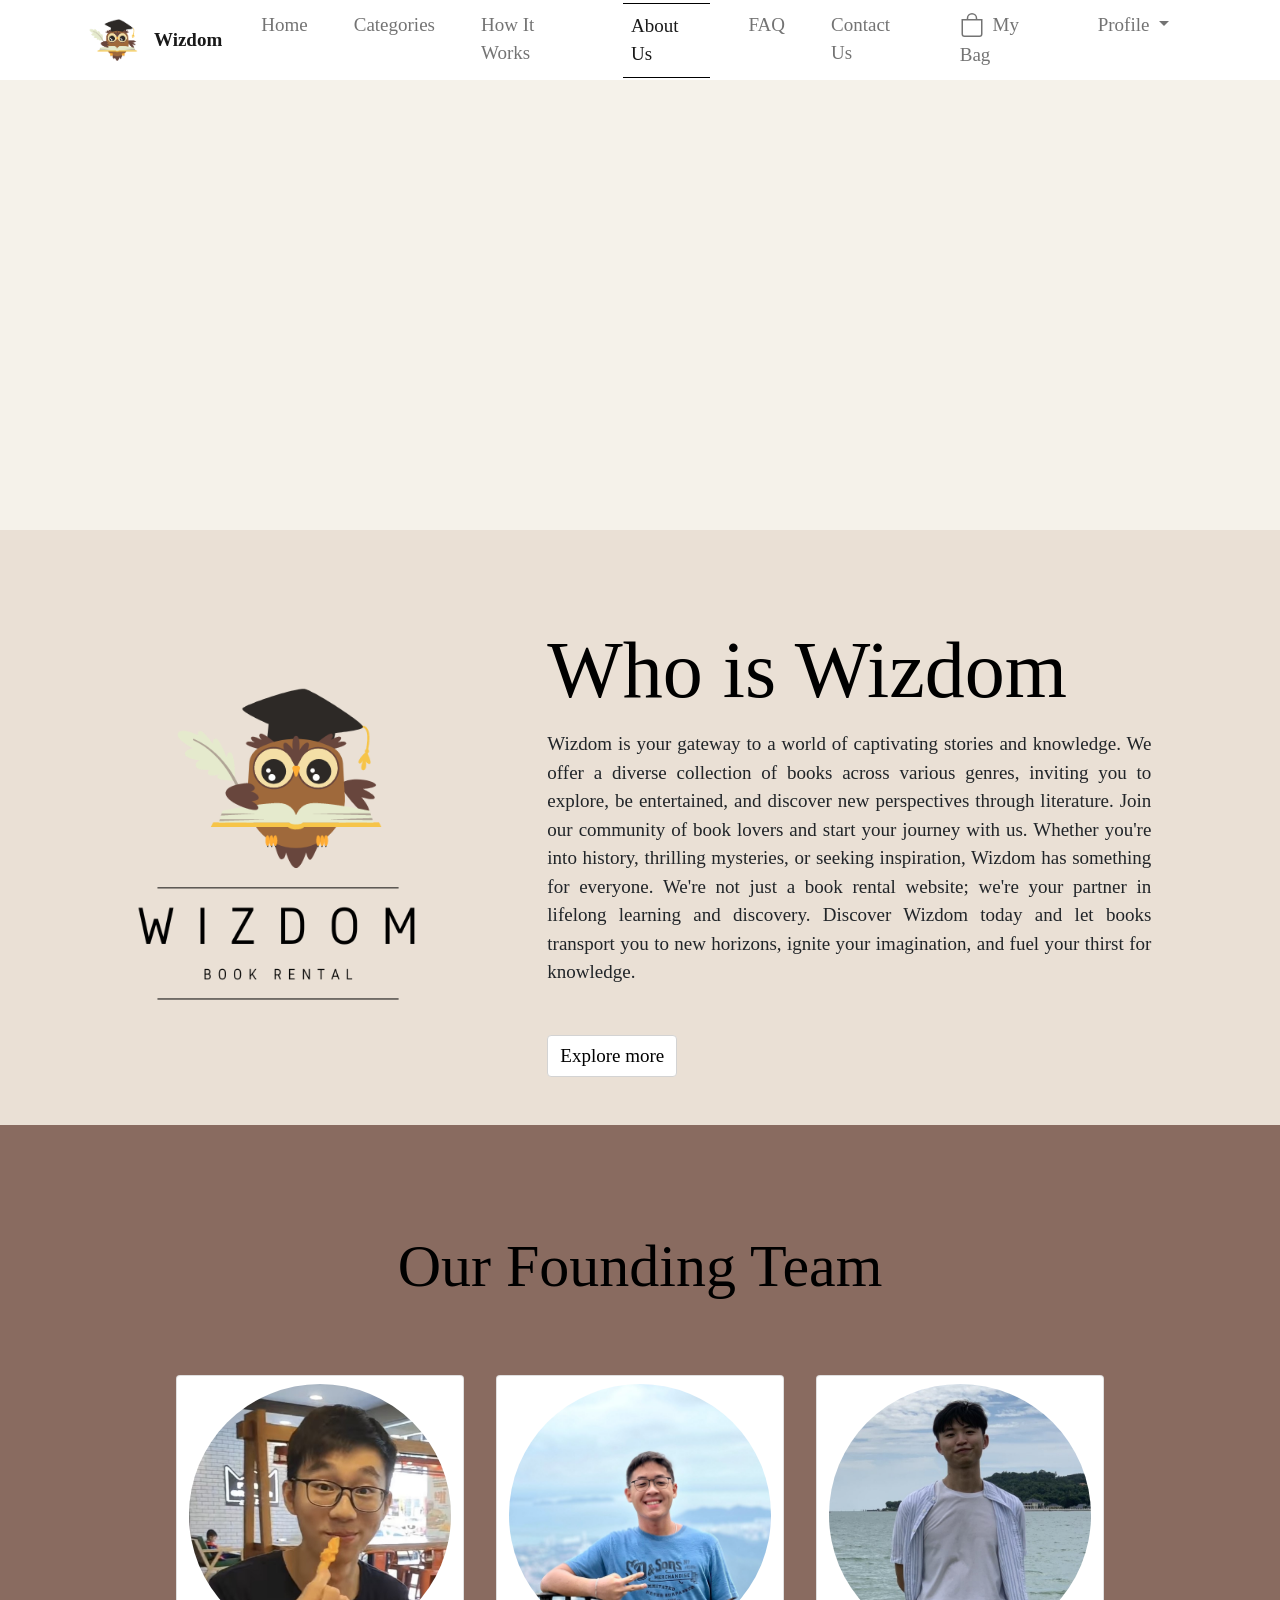
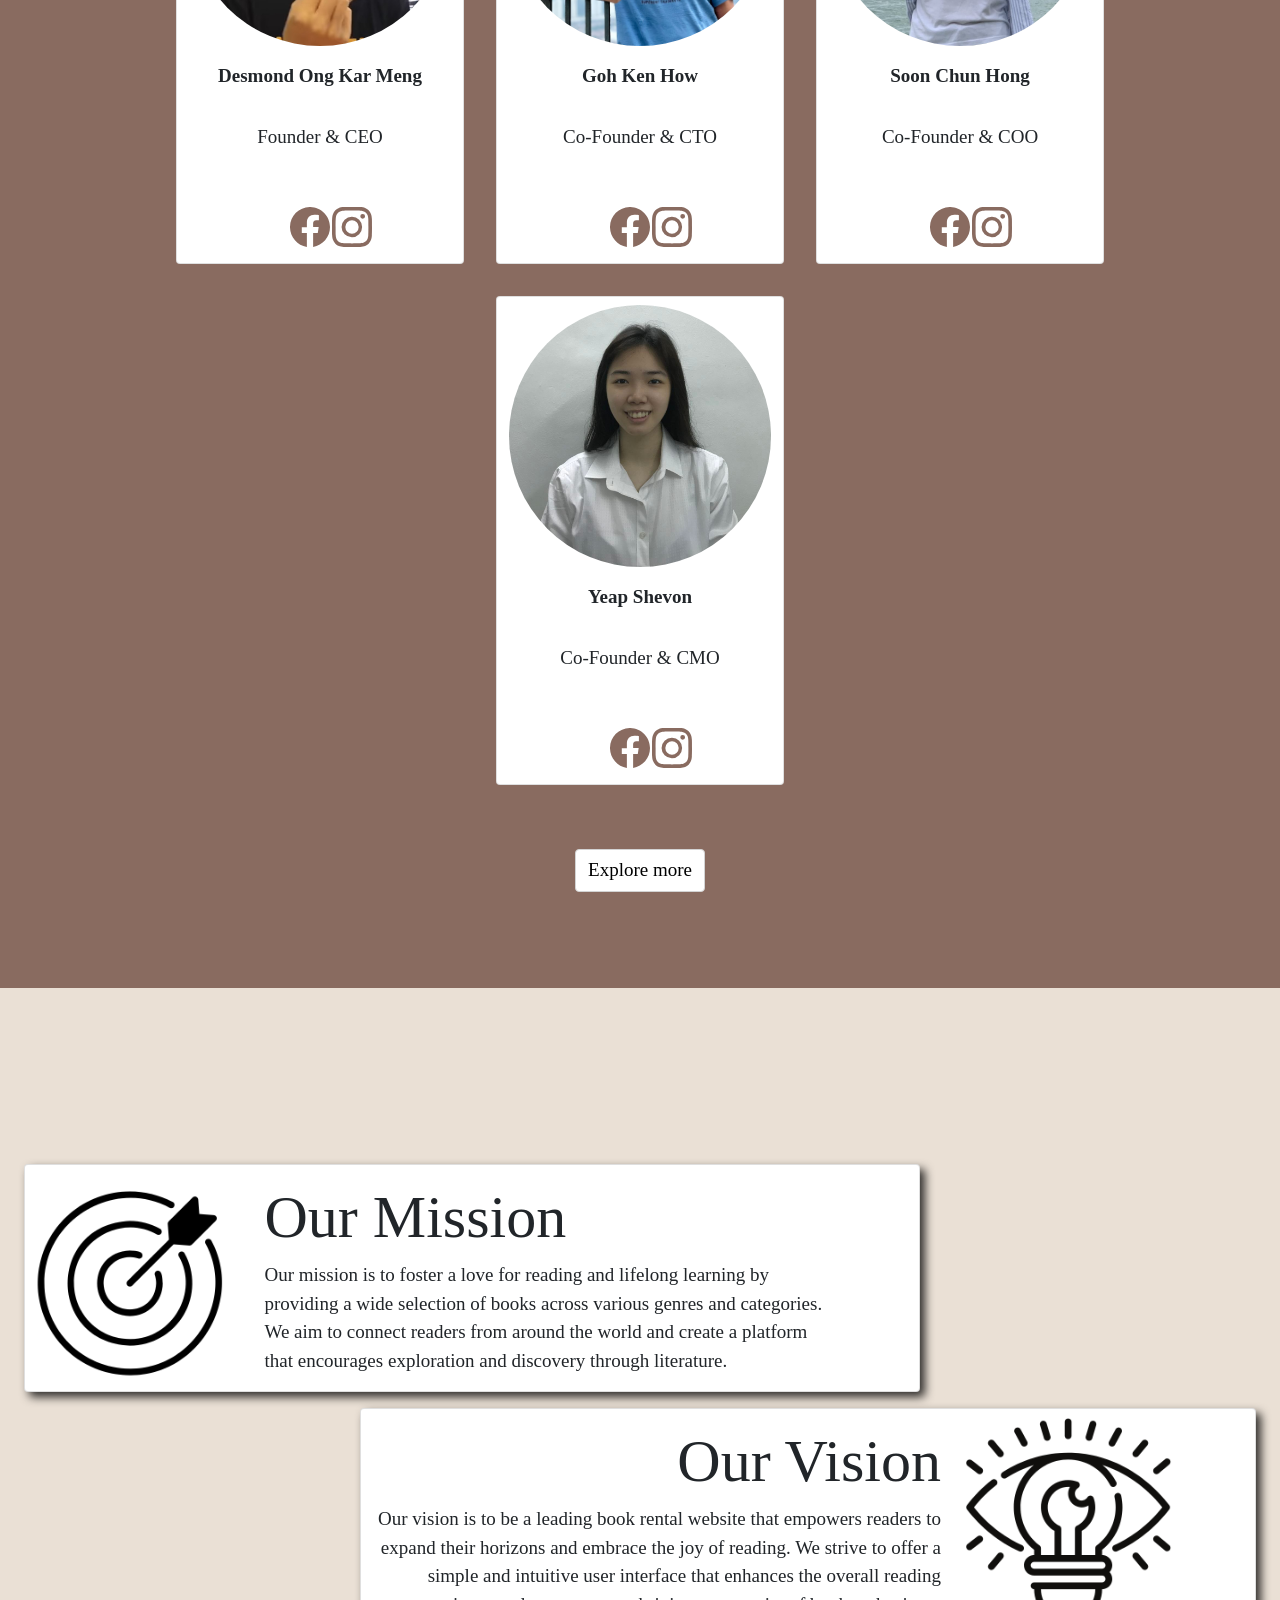
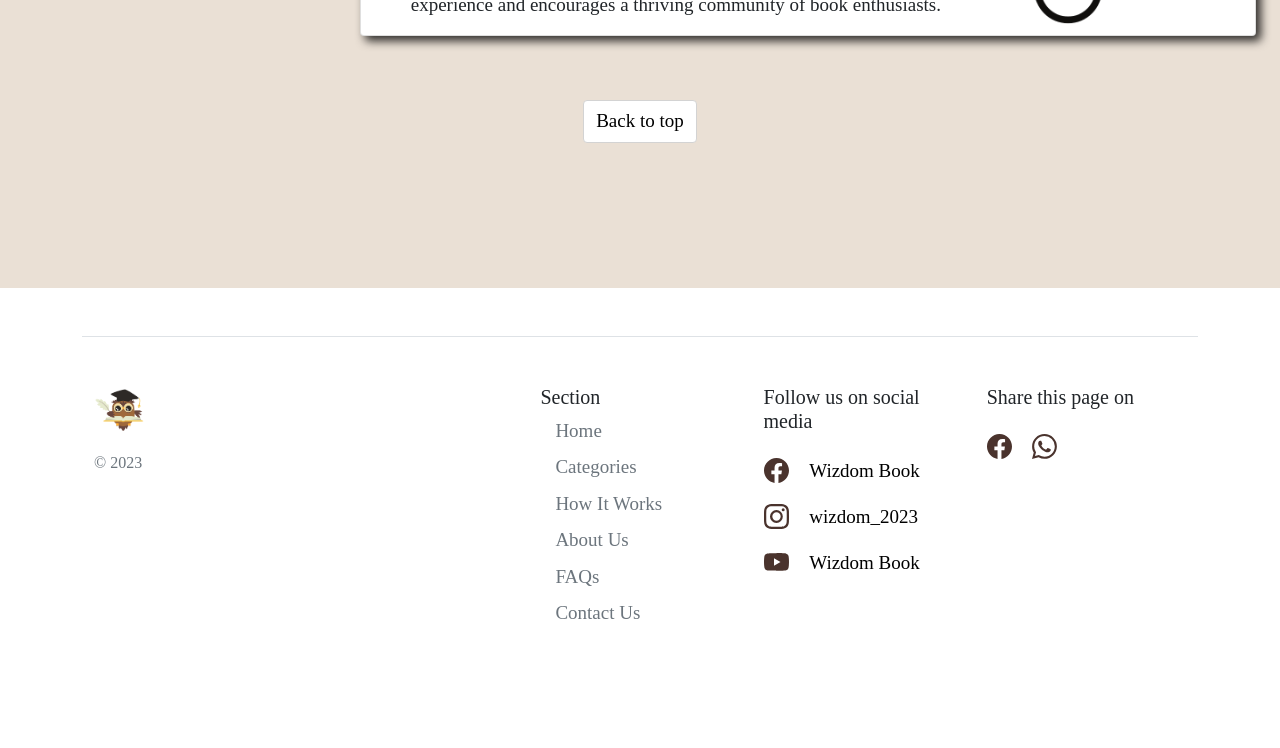
==== commit 4a5d674b: "added local bootstrap and jquery resources" ====
--- a/about.html
+++ b/about.html
@@ -18,6 +18,11 @@
       rel="stylesheet"
       integrity="sha384-EVSTQN3/azprG1Anm3QDgpJLIm9Nao0Yz1ztcQTwFspd3yD65VohhpuuCOmLASjC"
       crossorigin="anonymous"
+    />
+    <link
+      rel="stylesheet"
+      type="text/css"
+      href="bootstrap-5.0.2-dist/css/bootstrap.css"
     />
   </head>
 
@@ -687,7 +692,8 @@
 
     <!-- jQuery library from CDN -->
     <script src="https://code.jquery.com/jquery-3.6.0.min.js"></script>
-
+    <script src="code.jquery.com_jquery-3.6.0.min.js"></script>
+    <script src="bootstrap-5.0.2-dist/js/bootstrap.bundle.min.js"></script>
     <!-- External JavaScript files -->
     <script src="navbar.js"></script>
     <script src="scrollreveal.min.js"></script>
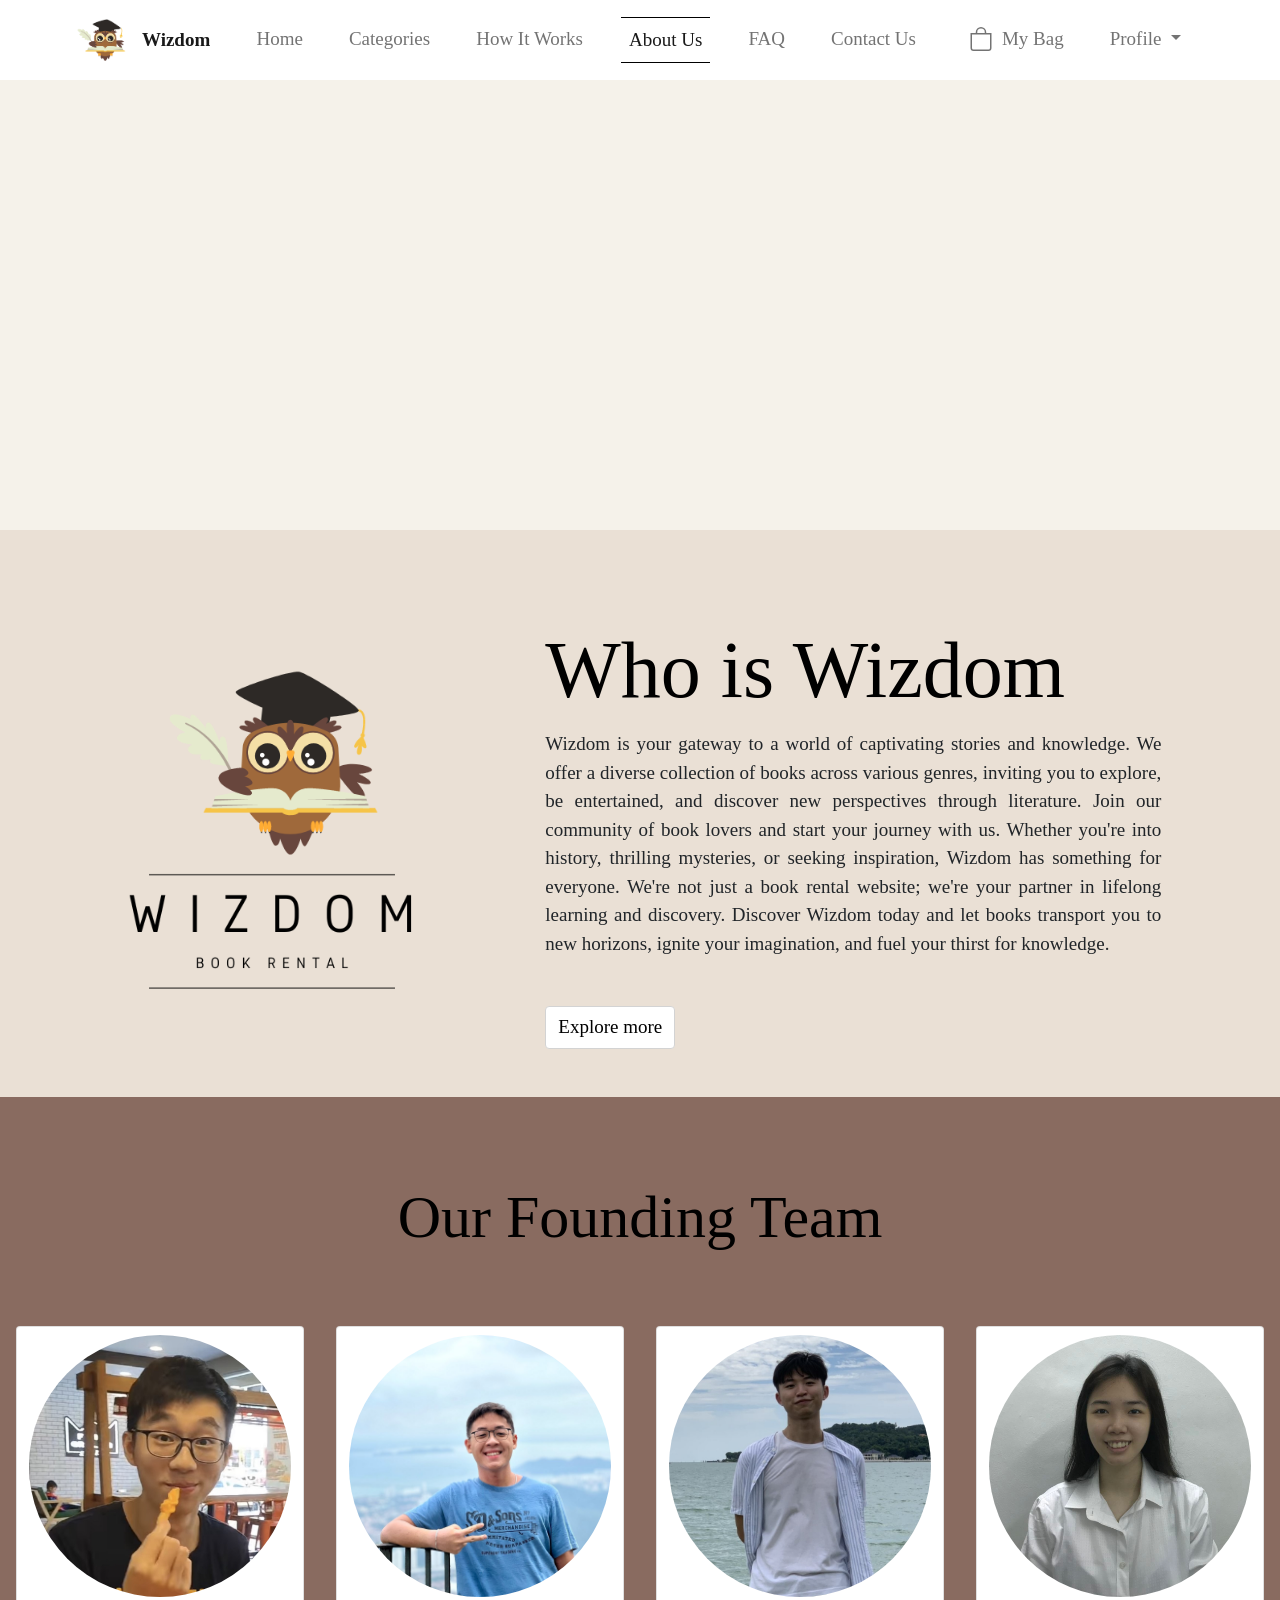
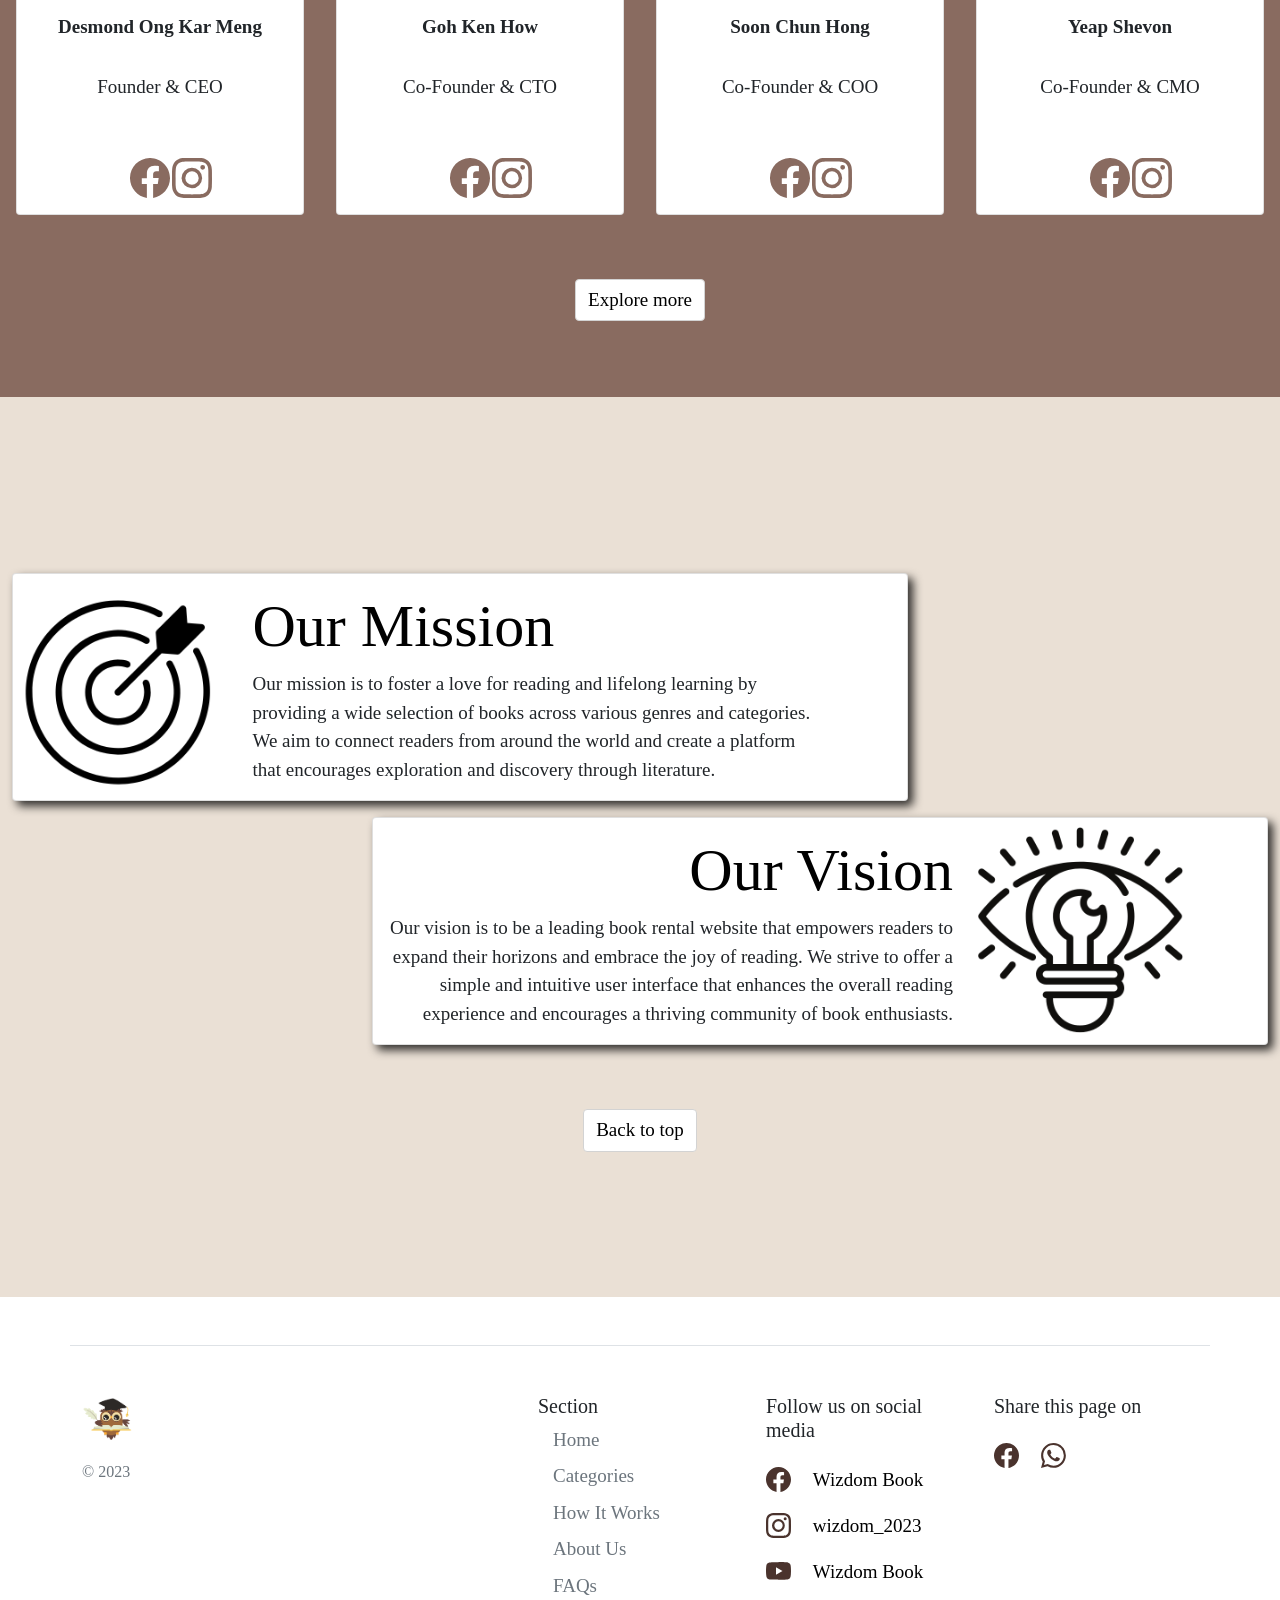
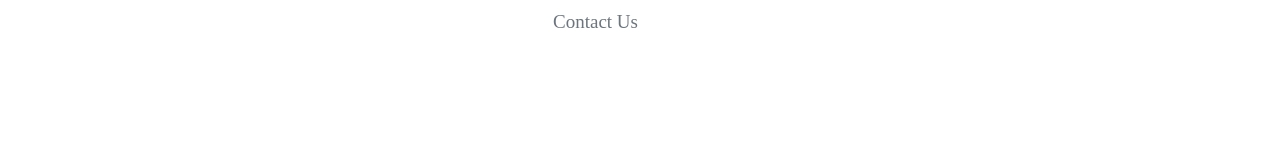
==== commit 6c1c3bdc: "debugged" ====
--- a/about.html
+++ b/about.html
@@ -13,12 +13,7 @@
 
     <!-- CSS sources -->
     <link href="styles.css" rel="stylesheet" />
-    <link
-      href="https://cdn.jsdelivr.net/npm/bootstrap@5.0.2/dist/css/bootstrap.min.css"
-      rel="stylesheet"
-      integrity="sha384-EVSTQN3/azprG1Anm3QDgpJLIm9Nao0Yz1ztcQTwFspd3yD65VohhpuuCOmLASjC"
-      crossorigin="anonymous"
-    />
+
     <link
       rel="stylesheet"
       type="text/css"
@@ -114,7 +109,9 @@
                     </a>
                   </li>
                   <li>
-                    <a class="dropdown-item" id="logoutLink"> Log Out </a>
+                    <a class="dropdown-item" id="logoutLink" href="#">
+                      Log Out
+                    </a>
                   </li>
                 </ul>
               </li>
@@ -683,17 +680,10 @@
       </div>
     </section>
     <!-- JavaScripts -->
-    <!-- Bootstrap 5 JavaScript library -->
-    <script
-      src="https://cdn.jsdelivr.net/npm/bootstrap@5.0.2/dist/js/bootstrap.min.js"
-      integrity="sha384-cVKIPhGWiC2Al4u+LWgxfKTRIcfu0JTxR+EQDz/bgldoEyl4H0zUF0QKbrJ0EcQF"
-      crossorigin="anonymous"
-    ></script>
-
-    <!-- jQuery library from CDN -->
-    <script src="https://code.jquery.com/jquery-3.6.0.min.js"></script>
+    <!-- Bootstrap 5 JavaScript library and jQuery library -->
+    <script src="bootstrap-5.0.2-dist/js/bootstrap.bundle.min.js"></script>
     <script src="code.jquery.com_jquery-3.6.0.min.js"></script>
-    <script src="bootstrap-5.0.2-dist/js/bootstrap.bundle.min.js"></script>
+
     <!-- External JavaScript files -->
     <script src="navbar.js"></script>
     <script src="scrollreveal.min.js"></script>
--- a/styles.css
+++ b/styles.css
@@ -24,7 +24,8 @@
 
 #missionVisionSection .card,
 #workSection .card,
-#workSection iframe {
+#workSection iframe,
+#latestPostSection .col-md-5 {
   box-shadow: 5px 5px 10px rgba(0, 0, 0, 0.8);
 }
 
@@ -33,26 +34,6 @@
   background-color: #fff;
   /* Replace 'your-color-here' with your desired background color */
   transition: background-color 0.2s ease-in-out;
-}
-.owl-container {
-  width: 400px;
-  height: 300px;
-  position: relative;
-}
-
-#left-eye,
-#right-eye {
-  transform-origin: center center;
-  animation: blink 2s infinite alternate;
-}
-
-@keyframes blink {
-  0% {
-    transform: scaleY(1);
-  }
-  100% {
-    transform: scaleY(0.1);
-  }
 }
 
 #exploreWebSection a {
@@ -423,7 +404,7 @@
   cursor: pointer;
 }
 
-/* Default styles for the bookshelf */
+/* ------------------------------ Bookshelf ------------------------------ */
 .bookshelf {
   width: 100%;
   display: flex;
@@ -457,7 +438,7 @@
 .fade-in-section {
   opacity: 0;
   /* Initial opacity to hide the section */
-  transition: opacity 1.5s ease;
+  transition: opacity 1.5s ease-in-out;
   /* Transition for the fade-in effect */
 }
 
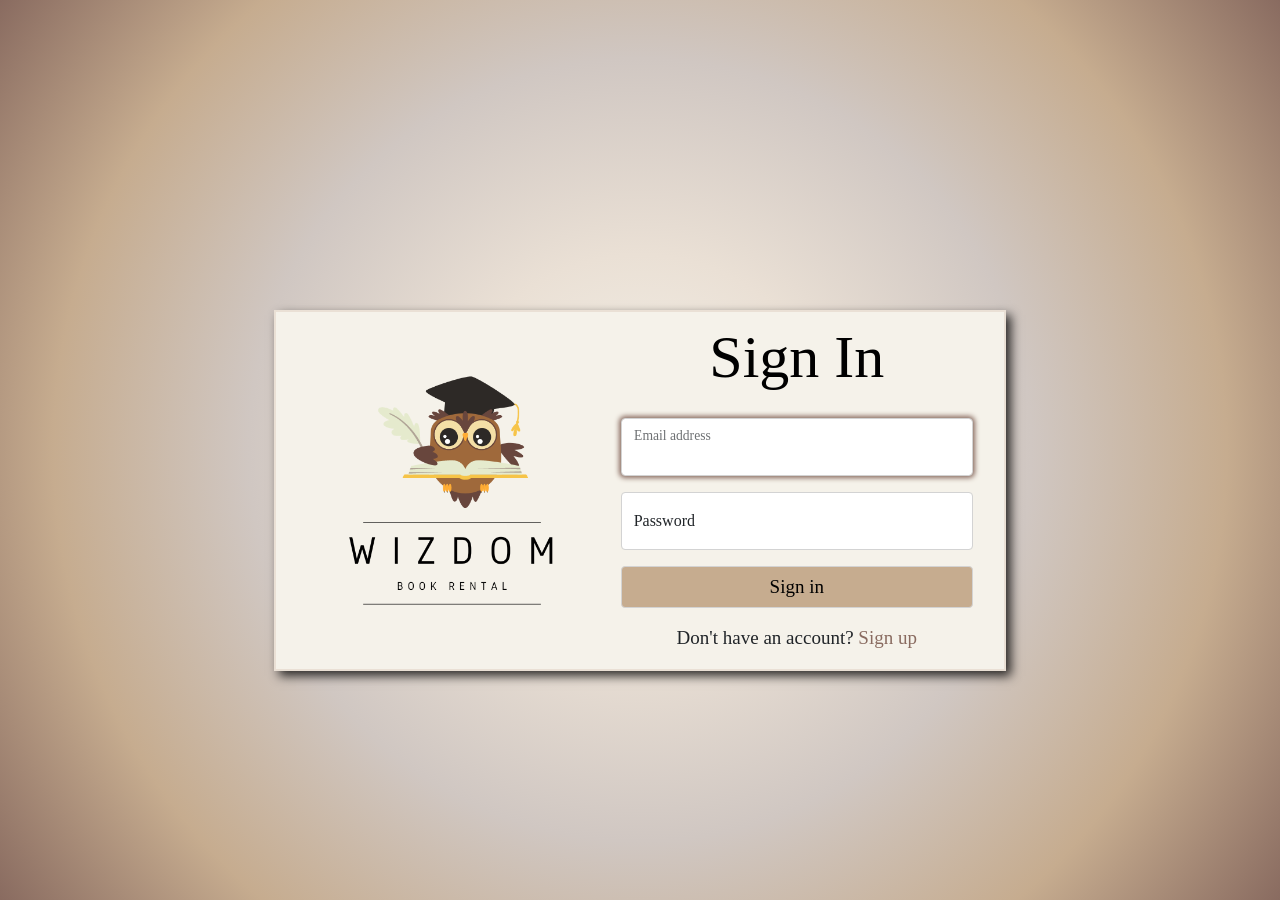
==== commit 47aa565d: "done cleaning source codes" ====
--- a/about.html
+++ b/about.html
@@ -13,7 +13,6 @@
 
     <!-- CSS sources -->
     <link href="styles.css" rel="stylesheet" />
-
     <link
       rel="stylesheet"
       type="text/css"
@@ -122,6 +121,7 @@
     </section>
 
     <section id="aboutUsSection">
+      <!-- About Wizdom section -->
       <section
         class="section fade-in-section align-items-start"
         style="background-color: #eae0d5; height: 100%"
@@ -176,6 +176,8 @@
           </div>
         </div>
       </section>
+
+      <!-- Founder section -->
       <section
         class="section fade-in-section pb-5"
         style="background-color: #896b60"
@@ -427,6 +429,8 @@
           </div>
         </div>
       </section>
+
+      <!-- Mission and vision section -->
       <section
         class="section fade-in-section pb-5"
         style="background-color: #eae0d5"
@@ -500,6 +504,8 @@
         </div>
       </section>
     </section>
+
+    <!-- Footer section -->
     <section id="footer">
       <div class="container">
         <footer
@@ -680,11 +686,8 @@
       </div>
     </section>
     <!-- JavaScripts -->
-    <!-- Bootstrap 5 JavaScript library and jQuery library -->
     <script src="bootstrap-5.0.2-dist/js/bootstrap.bundle.min.js"></script>
     <script src="code.jquery.com_jquery-3.6.0.min.js"></script>
-
-    <!-- External JavaScript files -->
     <script src="navbar.js"></script>
     <script src="scrollreveal.min.js"></script>
     <script src="styles.js"></script>
--- a/styles.css
+++ b/styles.css
@@ -1,4 +1,4 @@
-/* Import font from external source */
+/* ------------------------------ Import font from extenal sources ------------------------------ */
 @font-face {
   font-family: Gidole;
   src: url(fonts/Gidole-Regular.otf);
@@ -8,39 +8,385 @@
   font-family: Gidole !important;
 }
 
-#profilePicture:hover {
-  opacity: 0.6;
-}
-
-#exploreWebSection .card-title {
-  font-size: 30px;
-}
-
-/* Define a class for handling overflow */
-.overflowed {
-  height: 100% !important;
-  /* When overflow occurs, set height to 100% */
-}
-
-#missionVisionSection .card,
-#workSection .card,
-#workSection iframe,
-#latestPostSection .col-md-5 {
-  box-shadow: 5px 5px 10px rgba(0, 0, 0, 0.8);
-}
-
-/* Add this CSS to your styles.css file or a custom CSS file */
+/* ------------------------------ Navigation bar ------------------------------ */
+/* Initial navbar */
+.navbar {
+  height: 80px;
+  background-color: #fff;
+  transition: background-color 0.3s ease-in-out;
+}
+
+/* Navbar color when scrolled */
+.navbar-scrolled,
+.navbar-scrolled .dropdown-menu,
+.navbar-scrolled #navbarSupportedContent,
+.navbar-scrolled .dropdown-menu #navbarSupportedContent {
+  background-color: #4a332d;
+  transition: background-color 0.2s ease-in-out;
+}
+
+.navbar-scrolled .navbar-brand,
+.navbar-scrolled .nav-link,
+.navbar-scrolled .dropdown-item {
+  color: #fff !important;
+  transition: color 0.2s ease-in-out;
+}
+
+.navbar-scrolled .active {
+  color: #c6ac8f !important;
+  border-top: 0.1px solid #c6ac8f !important;
+  border-bottom: 0.1px solid #c6ac8f !important;
+}
+
+.navbar-scrolled .nav-link:hover {
+  color: #c6ac8f !important;
+  border-top: 0.1px solid #c6ac8f !important;
+  border-bottom: 0.1px solid #c6ac8f !important;
+}
+
+.navbar-scrolled .dropdown-item:hover {
+  color: #c6ac8f !important;
+  background-color: #4a332d !important;
+}
+
+.navbar-brand,
+.nav-link {
+  font-size: 19px !important;
+}
+
+.nav-link {
+  margin: 0px 15px;
+  transition: color 0.2s ease-in-out;
+}
+
+.navbar-nav .active {
+  border-top: 0.1px solid #000000 !important;
+  border-bottom: 0.1px solid #000000 !important;
+}
+
+.nav-link:hover,
+#footer .nav-link:hover {
+  color: #000000 !important;
+  border-top: 0.1px solid #000000 !important;
+  border-bottom: 0.1px solid #000000 !important;
+}
+
+.dropdown-item {
+  font-size: 19px;
+  transition: background-color 0.2s ease-in-out;
+}
+
+.dropdown-item:active,
+.dropdown-item:focus {
+  background-color: #c6ac8f !important;
+}
+
+.dropdown-item:hover {
+  background-color: #f5f2ea !important;
+}
+
 #navbarSupportedContent {
   background-color: #fff;
-  /* Replace 'your-color-here' with your desired background color */
   transition: background-color 0.2s ease-in-out;
 }
 
-#exploreWebSection a {
-  text-decoration: none !important;
-  color: #000000 !important;
-}
-
+/* ------------------------------ Section ------------------------------ */
+.section {
+  display: flex;
+  align-items: center;
+  justify-content: center;
+  width: 100%;
+  height: 100vh;
+  padding-top: 80px;
+}
+
+/* On scroll fade in effect */
+.fade-in-section {
+  opacity: 0;
+  transition: opacity 1.5s ease-in-out;
+}
+
+.fade-in-section.active {
+  opacity: 1;
+}
+
+/* ------------------------------ Section title and section info ------------------------------ */
+.section-title {
+  font-size: 60px;
+  color: #000000;
+}
+
+#historySection .section-title,
+#historySection .section-info {
+  color: #fff;
+}
+
+.welcome-text-column .section-title {
+  font-size: 80px;
+}
+
+.modal-title {
+  font-size: 19px;
+  font-weight: bold;
+}
+
+.modal-body,
+.section-info,
+.accordion-button {
+  font-size: 19px !important;
+  text-align: justify !important;
+}
+
+/* ------------------------------ Book in home.html ------------------------------ */
+.intro-book {
+  top: 0;
+  bottom: 0;
+  left: 0;
+  right: 0;
+  width: 18.5rem;
+  height: 20.5rem;
+  perspective: 70rem;
+  cursor: default;
+}
+
+.cover {
+  background-color: #6c4a3f;
+  transform: rotateY(0deg);
+  width: 220px;
+  height: 320px;
+  cursor: default;
+}
+
+.page {
+  top: 0.25rem;
+  left: 0.25rem;
+  background-color: #fff;
+  transform: rotateY(0deg);
+  width: 215px;
+  height: 315px;
+  text-align: center;
+  font-size: 28px;
+  color: #000000;
+  cursor: default;
+}
+
+.page::before,
+.page::after {
+  display: block;
+  content: "";
+  padding-bottom: 1rem;
+}
+
+.cover,
+.page {
+  position: absolute;
+  padding: 1rem;
+  transform-origin: 100% 0;
+  border-radius: 5px 0 0 5px;
+  box-shadow: inset 3px 0px 20px rgba(0, 0, 0, 0.2),
+    0px 0px 15px rgba(0, 0, 0, 0.1);
+  box-sizing: border-box;
+}
+
+.cover.turn {
+  animation: bookCover 3s forwards;
+}
+
+.page.turn {
+  animation: bookOpen 3s forwards;
+}
+
+.page:nth-of-type(1) {
+  animation-delay: 0.05s;
+}
+
+.page:nth-of-type(2) {
+  animation-delay: 0.33s;
+}
+
+.page:nth-of-type(3) {
+  animation-delay: 0.66s;
+}
+
+.page:nth-of-type(4) {
+  animation: bookOpen150deg 3s forwards;
+  animation-delay: 1.5s;
+}
+
+.page:nth-of-type(5) {
+  animation: bookOpen30deg 3s forwards;
+  animation-delay: 1.2s;
+}
+
+.page:nth-of-type(6) {
+  animation: bookOpen55deg 3s forwards;
+  animation-delay: 1.25s;
+}
+
+@keyframes bookOpen {
+  30% {
+    z-index: 999;
+  }
+
+  100% {
+    transform: rotateY(180deg);
+    z-index: 999;
+  }
+}
+
+@keyframes bookCover {
+  30% {
+    z-index: 999;
+  }
+
+  100% {
+    transform: rotateY(180deg);
+    z-index: 1;
+  }
+}
+
+@keyframes bookOpen150deg {
+  30% {
+    z-index: 999;
+  }
+
+  100% {
+    transform: rotateY(150deg);
+    z-index: 999;
+  }
+}
+
+@keyframes bookOpen55deg {
+  30% {
+    z-index: 999;
+  }
+
+  100% {
+    transform: rotateY(55deg);
+    z-index: 999;
+  }
+}
+
+@keyframes bookOpen30deg {
+  50% {
+    z-index: 999;
+  }
+
+  100% {
+    transform: rotateY(30deg);
+    z-index: 999;
+  }
+}
+
+/* ------------------------------ Book in categories.html ------------------------------ */
+/* Properties to display book */
+.book {
+  --book-height: 45vh;
+  --book-ratio: 1.6;
+  --book-radius: 0px 13px 13px 0px;
+}
+
+.book > div {
+  height: var(--book-height);
+  width: calc(var(--book-height) / var(--book-ratio));
+  overflow: auto;
+  background-color: #0a0a0a;
+  transform: scale(0.9);
+  border-radius: 6px;
+  transform-origin: left;
+  border-radius: var(--book-radius);
+}
+
+.book-cover {
+  display: flex;
+  justify-content: center;
+  align-items: center;
+  position: absolute;
+  z-index: 9;
+  text-align: center;
+  background: linear-gradient(135deg, black 25%, transparent 25%) -50px 0,
+    linear-gradient(225deg, black 25%, transparent 25%) -50px 0,
+    linear-gradient(315deg, black 25%, transparent 25%),
+    linear-gradient(45deg, black 25%, transparent 25%);
+  background-size: 2em 2em;
+  background-color: #232323;
+  color: white;
+  transition: transform 0.4s;
+}
+
+.book-cover::before {
+  position: absolute;
+  width: 0px;
+  left: 0;
+  top: 0;
+  bottom: 0;
+}
+
+.book-content {
+  background-color: white !important;
+  box-shadow: 12px 12px 16px rgba(0, 0, 0, 0.8);
+}
+
+.book-cover > div {
+  transition: opacity 0s 0.6s;
+}
+
+.book:hover > .book-cover {
+  transform: rotateY(30deg) scale(0.9);
+  opacity: 0.8;
+}
+
+/* ------------------------------ Bookshelf ------------------------------ */
+.bookshelf {
+  width: 100%;
+  display: flex;
+  justify-content: center;
+  flex-shrink: 0;
+  z-index: 0;
+  position: relative;
+  height: 0px;
+  box-sizing: border-box;
+  border-bottom: 16px solid #63462d;
+  border-left: 20px solid transparent;
+  border-right: 20px solid transparent;
+  pointer-events: all;
+  margin-top: -30px;
+
+  /* Front side of bookshelf */
+  &::before {
+    content: "";
+    position: absolute;
+    top: 16px;
+    background: linear-gradient(to top, #704f32, #b07c4f, #a47449, #ba8e4a);
+    height: 10px;
+    width: calc(100% + 40px);
+    box-shadow: 0px -1px 6px rgba(0, 0, 0, 0.05),
+      0px 4px 16px rgba(0, 0, 0, 0.25);
+    z-index: 20;
+  }
+}
+
+/* ------------------------------ Carousel ------------------------------ */
+#carousel1,
+#carousel2,
+#carousel3,
+#carousel2small,
+#carousel1small,
+#carousel3small {
+  height: 60vh;
+}
+
+.carousel-inner {
+  height: 45vh;
+}
+
+.carousel-indicators,
+.carousel-control-next-icon,
+.carousel-control-prev-icon {
+  filter: invert(1);
+}
+
+/* ------------------------------ Hyperlinks ------------------------------ */
 #signUpLink,
 #signInLink,
 #contactUsLink,
@@ -102,40 +448,7 @@
   color: #4a332d !important;
 }
 
-#signInSection,
-#signUpSection {
-  background-color: #f5f2ea;
-  border: 2px solid #eae0d5;
-  box-shadow: 5px 5px 10px rgba(0, 0, 0, 0.8);
-}
-
-#homeWelcomeSection,
-#faqWelcomeSection,
-#workWelcomeSection,
-#aboutUsWelcomeSection,
-#contactWelcomeSection {
-  background-color: #eae0d5;
-}
-
-#signInSection .form-control,
-#signUpSection .form-control,
-#inquiryForm .form-control {
-  border-color: #d3d3d3 !important;
-}
-
-#signInSection .form-control:focus,
-#signUpSection .form-control:focus,
-#inquiryForm .form-control:focus {
-  border-color: #d3d3d3 !important;
-  box-shadow: 0 0 5px 2px #896b60 !important;
-}
-
-#signInSection input,
-#signUpSection input,
-#inquiryForm input {
-  font-size: 20px !important;
-}
-
+/* ------------------------------ Button ------------------------------ */
 #signInSection .home-btn,
 #signUpSection .home-btn,
 #inquiryForm .home-btn {
@@ -166,10 +479,6 @@
   color: #000000 !important;
   font-size: 19px !important;
   transition: background-color 0.2 ease-in-out, color 0.2s ease-in-out;
-}
-
-.dropdown-item:hover {
-  background-color: #f5f2ea !important;
 }
 
 .btn-primary:hover,
@@ -191,33 +500,36 @@
   box-shadow: none !important;
 }
 
-.section {
-  display: flex;
-  align-items: center;
-  justify-content: center;
-  width: 100%;
-  height: 100vh;
-  padding-top: 80px;
-}
-
-.navbar {
-  height: 80px;
-  /* Initial background color of navbar */
-  background-color: #fff;
-
-  transition: background-color 0.3s ease-in-out;
-}
-
-.navbar-brand,
-.nav-link {
-  font-size: 19px !important;
-}
-
-.modal-body,
-.section-info,
-.accordion-button {
-  font-size: 19px !important;
-  text-align: justify !important;
+/* ------------------------------ Form ------------------------------ */
+#signInSection .form-control,
+#signUpSection .form-control,
+#inquiryForm .form-control {
+  border-color: #d3d3d3 !important;
+}
+
+#signInSection .form-control:focus,
+#signUpSection .form-control:focus,
+#inquiryForm .form-control:focus {
+  border-color: #d3d3d3 !important;
+  box-shadow: 0 0 5px 2px #896b60 !important;
+}
+
+#signInSection input,
+#signUpSection input,
+#inquiryForm input {
+  font-size: 20px !important;
+}
+
+/* ------------------------------ Card ------------------------------ */
+#exploreWebSection .card-title {
+  font-size: 30px;
+}
+
+#missionVisionSection .card,
+#workSection .card,
+#workSection iframe,
+#latestPostSection .col-md-5 {
+  box-shadow: 5px 5px 10px rgba(0, 0, 0, 0.8);
 }
 
 #exploreWebSection .card {
@@ -232,166 +544,7 @@
   box-shadow: 0px 44px 35px 0px rgba(0, 0, 0, 0.8);
 }
 
-.nav-link {
-  margin: 0px 15px;
-  transition: color 0.2s ease-in-out;
-}
-
-.navbar-nav .active {
-  border-top: 0.1px solid #000000 !important;
-  border-bottom: 0.1px solid #000000 !important;
-}
-
-.nav-link:hover,
-#footer .nav-link:hover {
-  color: #000000 !important;
-  border-top: 0.1px solid #000000 !important;
-  border-bottom: 0.1px solid #000000 !important;
-}
-
-.dropdown-item {
-  font-size: 19px;
-  transition: background-color 0.2s ease-in-out;
-}
-
-.dropdown-item:active,
-.dropdown-item:focus {
-  background-color: #c6ac8f !important;
-}
-
-#footer {
-  background-color: #fff;
-}
-
-/* Navbar color when scrolled */
-.navbar-scrolled,
-.navbar-scrolled .dropdown-menu,
-.navbar-scrolled #navbarSupportedContent,
-.navbar-scrolled .dropdown-menu #navbarSupportedContent {
-  background-color: #4a332d;
-  transition: background-color 0.2s ease-in-out;
-}
-
-/* Navs color when scrolled */
-.navbar-scrolled .navbar-brand,
-.navbar-scrolled .nav-link,
-.navbar-scrolled .dropdown-item {
-  color: #fff !important;
-  transition: color 0.2s ease-in-out;
-}
-
-.navbar-scrolled .active {
-  color: #c6ac8f !important;
-  border-top: 0.1px solid #c6ac8f !important;
-  border-bottom: 0.1px solid #c6ac8f !important;
-}
-
-.navbar-scrolled .nav-link:hover {
-  color: #c6ac8f !important;
-  border-top: 0.1px solid #c6ac8f !important;
-  border-bottom: 0.1px solid #c6ac8f !important;
-}
-
-.navbar-scrolled .dropdown-item:hover {
-  color: #c6ac8f !important;
-  background-color: #4a332d !important;
-}
-
-.section-title {
-  font-size: 60px;
-  color: #000000;
-}
-
-#historySection .section-title,
-#historySection .section-info {
-  color: #fff;
-}
-
-.welcome-text-column .section-title {
-  font-size: 80px;
-}
-
-#carousel1,
-#carousel2,
-#carousel3,
-#carousel2small,
-#carousel1small,
-#carousel3small {
-  height: 60vh;
-}
-
-.carousel-inner {
-  height: 45vh;
-}
-
-.carousel-indicators,
-.carousel-control-next-icon,
-.carousel-control-prev-icon {
-  filter: invert(1);
-}
-
-/* Properties to display book */
-.book {
-  --book-height: 45vh;
-  --book-ratio: 1.6;
-  --book-radius: 0px 13px 13px 0px;
-}
-
-.book > div {
-  height: var(--book-height);
-  width: calc(var(--book-height) / var(--book-ratio));
-  overflow: auto;
-  background-color: #0a0a0a;
-  transform: scale(0.9);
-  border-radius: 6px;
-  transform-origin: left;
-  border-radius: var(--book-radius);
-}
-
-.book-cover {
-  display: flex;
-  justify-content: center;
-  align-items: center;
-  position: absolute;
-  z-index: 9;
-  text-align: center;
-  background: linear-gradient(135deg, black 25%, transparent 25%) -50px 0,
-    linear-gradient(225deg, black 25%, transparent 25%) -50px 0,
-    linear-gradient(315deg, black 25%, transparent 25%),
-    linear-gradient(45deg, black 25%, transparent 25%);
-  background-size: 2em 2em;
-  background-color: #232323;
-  color: white;
-  transition: transform 0.4s;
-}
-
-.book-cover::before {
-  position: absolute;
-  width: 0px;
-  left: 0;
-  top: 0;
-  bottom: 0;
-}
-
-.book-content {
-  background-color: white !important;
-  box-shadow: 12px 12px 16px rgba(0, 0, 0, 0.8);
-}
-
-.book-cover > div {
-  transition: opacity 0s 0.6s;
-}
-
-.book:hover > .book-cover {
-  transform: rotateY(30deg) scale(0.9);
-  opacity: 0.8;
-}
-
-.modal-title {
-  font-size: 19px;
-  font-weight: bold;
-}
-
+/* ------------------------------ Modal ------------------------------ */
 .modal.modal-zoom.fade:not(.show) .modal-dialog {
   transform: scale(0.9);
 }
@@ -400,206 +553,21 @@
   opacity: 0.8 !important;
 }
 
-span {
-  cursor: pointer;
-}
-
-/* ------------------------------ Bookshelf ------------------------------ */
-.bookshelf {
-  width: 100%;
-  display: flex;
-  justify-content: center;
-  flex-shrink: 0;
-  z-index: 0;
-  position: relative;
-  height: 0px;
-  box-sizing: border-box;
-  border-bottom: 16px solid #63462d;
-  border-left: 20px solid transparent;
-  border-right: 20px solid transparent;
-  pointer-events: all;
-  margin-top: -30px;
-
-  /* Front side of bookshelf */
-  &::before {
-    content: "";
-    position: absolute;
-    top: 16px;
-    background: linear-gradient(to top, #704f32, #b07c4f, #a47449, #ba8e4a);
-    height: 10px;
-    width: calc(100% + 40px);
-    box-shadow: 0px -1px 6px rgba(0, 0, 0, 0.05),
-      0px 4px 16px rgba(0, 0, 0, 0.25);
-    z-index: 20;
-  }
-}
-
-/* On scroll fade in effect */
-.fade-in-section {
-  opacity: 0;
-  /* Initial opacity to hide the section */
-  transition: opacity 1.5s ease-in-out;
-  /* Transition for the fade-in effect */
-}
-
-.fade-in-section.active {
-  opacity: 1;
-  /* Show the section with full opacity */
-}
-
-.intro-book {
-  top: 0;
-  bottom: 0;
-  left: 0;
-  right: 0;
-  width: 18.5rem;
-  height: 20.5rem;
-  perspective: 70rem;
-  cursor: default;
-}
-
-.cover {
-  background-color: #6c4a3f;
-  transform: rotateY(0deg);
-  width: 220px;
-  height: 320px;
-  cursor: default;
-}
-
-.page {
-  top: 0.25rem;
-  left: 0.25rem;
-  background-color: #fff;
-  transform: rotateY(0deg);
-  width: 215px;
-  height: 315px;
-  text-align: center;
-  font-size: 28px;
-  color: #000000;
-  cursor: default;
-}
-
-.page::before,
-.page::after {
-  display: block;
-  content: "";
-  padding-bottom: 1rem;
-}
-
-.cover,
-.page {
-  position: absolute;
-  padding: 1rem;
-  transform-origin: 100% 0;
-  border-radius: 5px 0 0 5px;
-  box-shadow: inset 3px 0px 20px rgba(0, 0, 0, 0.2),
-    0px 0px 15px rgba(0, 0, 0, 0.1);
-  box-sizing: border-box;
-}
-
-.cover.turn {
-  animation: bookCover 3s forwards;
-}
-
-.page.turn {
-  animation: bookOpen 3s forwards;
-}
-
-.page:nth-of-type(1) {
-  animation-delay: 0.05s;
-}
-
-.page:nth-of-type(2) {
-  animation-delay: 0.33s;
-}
-
-.page:nth-of-type(3) {
-  animation-delay: 0.66s;
-}
-
-.page:nth-of-type(4) {
-  animation: bookOpen150deg 3s forwards;
-  animation-delay: 1.5s;
-}
-
-.page:nth-of-type(5) {
-  animation: bookOpen30deg 3s forwards;
-  animation-delay: 1.2s;
-}
-
-.page:nth-of-type(6) {
-  animation: bookOpen55deg 3s forwards;
-  animation-delay: 1.25s;
-}
-
-@keyframes bookOpen {
-  30% {
-    z-index: 999;
-  }
-
-  100% {
-    transform: rotateY(180deg);
-    z-index: 999;
-  }
-}
-
-@keyframes bookCover {
-  30% {
-    z-index: 999;
-  }
-
-  100% {
-    transform: rotateY(180deg);
-    z-index: 1;
-  }
-}
-
-@keyframes bookOpen150deg {
-  30% {
-    z-index: 999;
-  }
-
-  100% {
-    transform: rotateY(150deg);
-    z-index: 999;
-  }
-}
-
-@keyframes bookOpen55deg {
-  30% {
-    z-index: 999;
-  }
-
-  100% {
-    transform: rotateY(55deg);
-    z-index: 999;
-  }
-}
-
-@keyframes bookOpen30deg {
-  50% {
-    z-index: 999;
-  }
-
-  100% {
-    transform: rotateY(30deg);
-    z-index: 999;
-  }
-}
-
-/* Media query for Large screens (≥1377x1694) */
+/* ------------------------------ Change height to 100% when overflow occurs ------------------------------ */
+.overflowed {
+  height: 100% !important;
+}
+
+/* ------------------------------ Responsiveness based on screen size ------------------------------ */
+/* Media query for Large screens */
 @media (max-width: 1400px) {
   #welcomeSection .row.justify-content-center.align-items-center {
     flex-direction: column;
-    /* Stack columns vertically */
   }
 
   #welcomeSection .col-md-4.pe-5 {
     margin-bottom: 20px;
-    /* Add spacing between columns */
-  }
-
-  /* You can also adjust other styles as needed for this specific layout */
+  }
 }
 
 /* Styles for medium screens (2 columns) */
@@ -623,3 +591,28 @@
     flex-basis: calc(100% - 20px);
   }
 }
+
+/* ------------------------------ Others ------------------------------ */
+#profilePicture:hover {
+  opacity: 0.6;
+}
+
+#exploreWebSection a {
+  text-decoration: none !important;
+  color: #000000 !important;
+}
+
+#signInSection,
+#signUpSection {
+  background-color: #f5f2ea;
+  border: 2px solid #eae0d5;
+  box-shadow: 5px 5px 10px rgba(0, 0, 0, 0.8);
+}
+
+#footer {
+  background-color: #fff;
+}
+
+span {
+  cursor: pointer;
+}
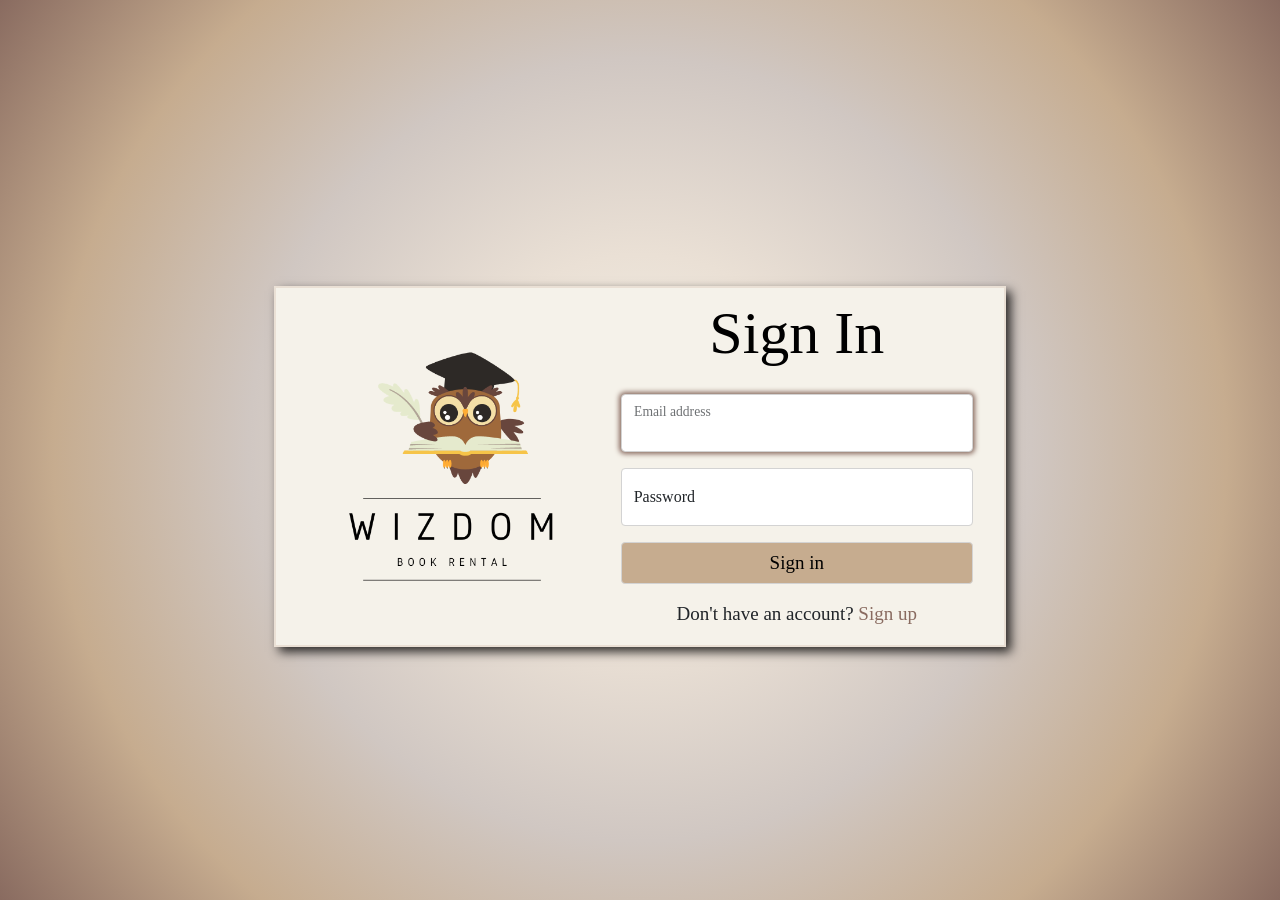
==== commit d8b6ca55: "change url" ====
--- a/about.html
+++ b/about.html
@@ -643,7 +643,7 @@
             <div class="col-md-11 row" id="socialMediaShare">
               <div class="col-md-3 section-info mt-3">
                 <a
-                  href="https://www.facebook.com/sharer/sharer.php?u=https://www.facebook.com/Wizdom.book1/"
+                  href="https://www.facebook.com/sharer/sharer.php?u=https://wizdom.azurewebsites.net/login.html"
                   target="_blank"
                 >
                   <svg
@@ -663,7 +663,7 @@
 
               <div class="col-md-1 section-info mt-3">
                 <a
-                  href="https://api.whatsapp.com/send?text=Hello book lovers! 📚 Explore the world of knowledge with Wizdom, the ultimate book rental website. Discover a wide range of captivating books waiting to be read. Whether you're into thrillers, history, or exploring new genres, Wizdom has something for everyone. 🔗 Visit Wizdom now: [Your Website URL] Share this literary treasure with your friends and embark on a reading adventure together! Happy reading! 📖✨"
+                  href="https://api.whatsapp.com/send?text=Hello book lovers! 📚 Explore the world of knowledge with Wizdom, the ultimate book rental website. Discover a wide range of captivating books waiting to be read. Whether you're into thrillers, history, or exploring new genres, Wizdom has something for everyone. 🔗 Visit Wizdom now: https://wizdom.azurewebsites.net/login.html Share this literary treasure with your friends and embark on a reading adventure together! Happy reading! 📖✨"
                   target="_blank"
                 >
                   <svg
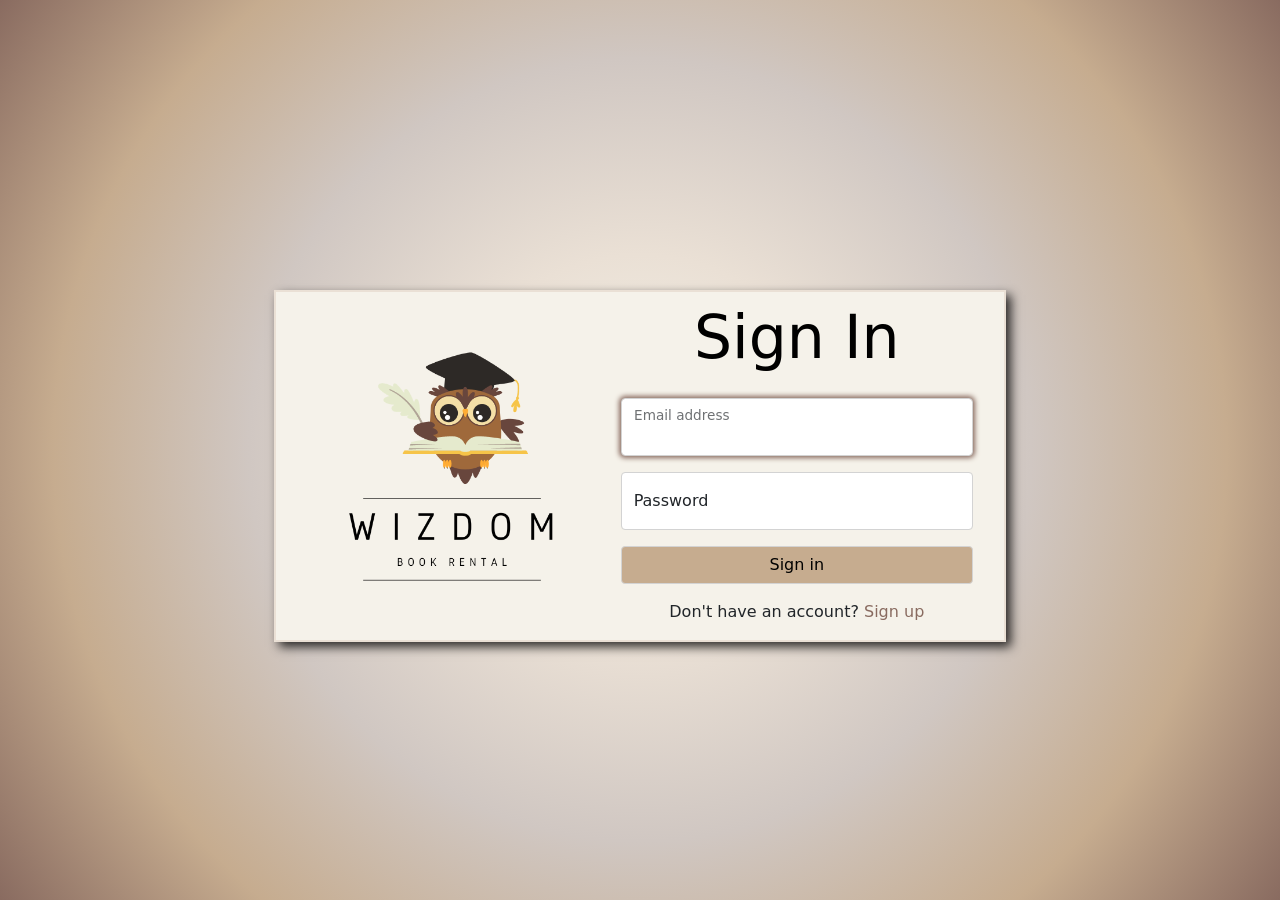
==== commit 0ea603f9: "debugged" ====
--- a/about.html
+++ b/about.html
@@ -134,6 +134,7 @@
             autoplay
             loop
             muted
+            controls
             style="height: 50vh; max-width: 100%"
             width="100%"
           >
--- a/styles.css
+++ b/styles.css
@@ -1,11 +1,11 @@
 /* ------------------------------ Import font from extenal sources ------------------------------ */
 @font-face {
   font-family: Gidole;
-  src: url(fonts/Gidole-Regular.otf);
+  src: url(Font/Gidole-Regular.otf);
 }
 
 body {
-  font-family: Gidole !important;
+  font-family: Gidole;
 }
 
 /* ------------------------------ Navigation bar ------------------------------ */
@@ -51,7 +51,7 @@
 
 .navbar-brand,
 .nav-link {
-  font-size: 19px !important;
+  font-size: 16px !important;
 }
 
 .nav-link {
@@ -72,7 +72,7 @@
 }
 
 .dropdown-item {
-  font-size: 19px;
+  font-size: 16px;
   transition: background-color 0.2s ease-in-out;
 }
 
@@ -126,14 +126,14 @@
 }
 
 .modal-title {
-  font-size: 19px;
+  font-size: 16px;
   font-weight: bold;
 }
 
 .modal-body,
 .section-info,
 .accordion-button {
-  font-size: 19px !important;
+  font-size: 16px !important;
   text-align: justify !important;
 }
 
@@ -477,7 +477,7 @@
   background-color: #fff !important;
   border-color: #d3d3d3 !important;
   color: #000000 !important;
-  font-size: 19px !important;
+  font-size: 16px !important;
   transition: background-color 0.2 ease-in-out, color 0.2s ease-in-out;
 }
 
